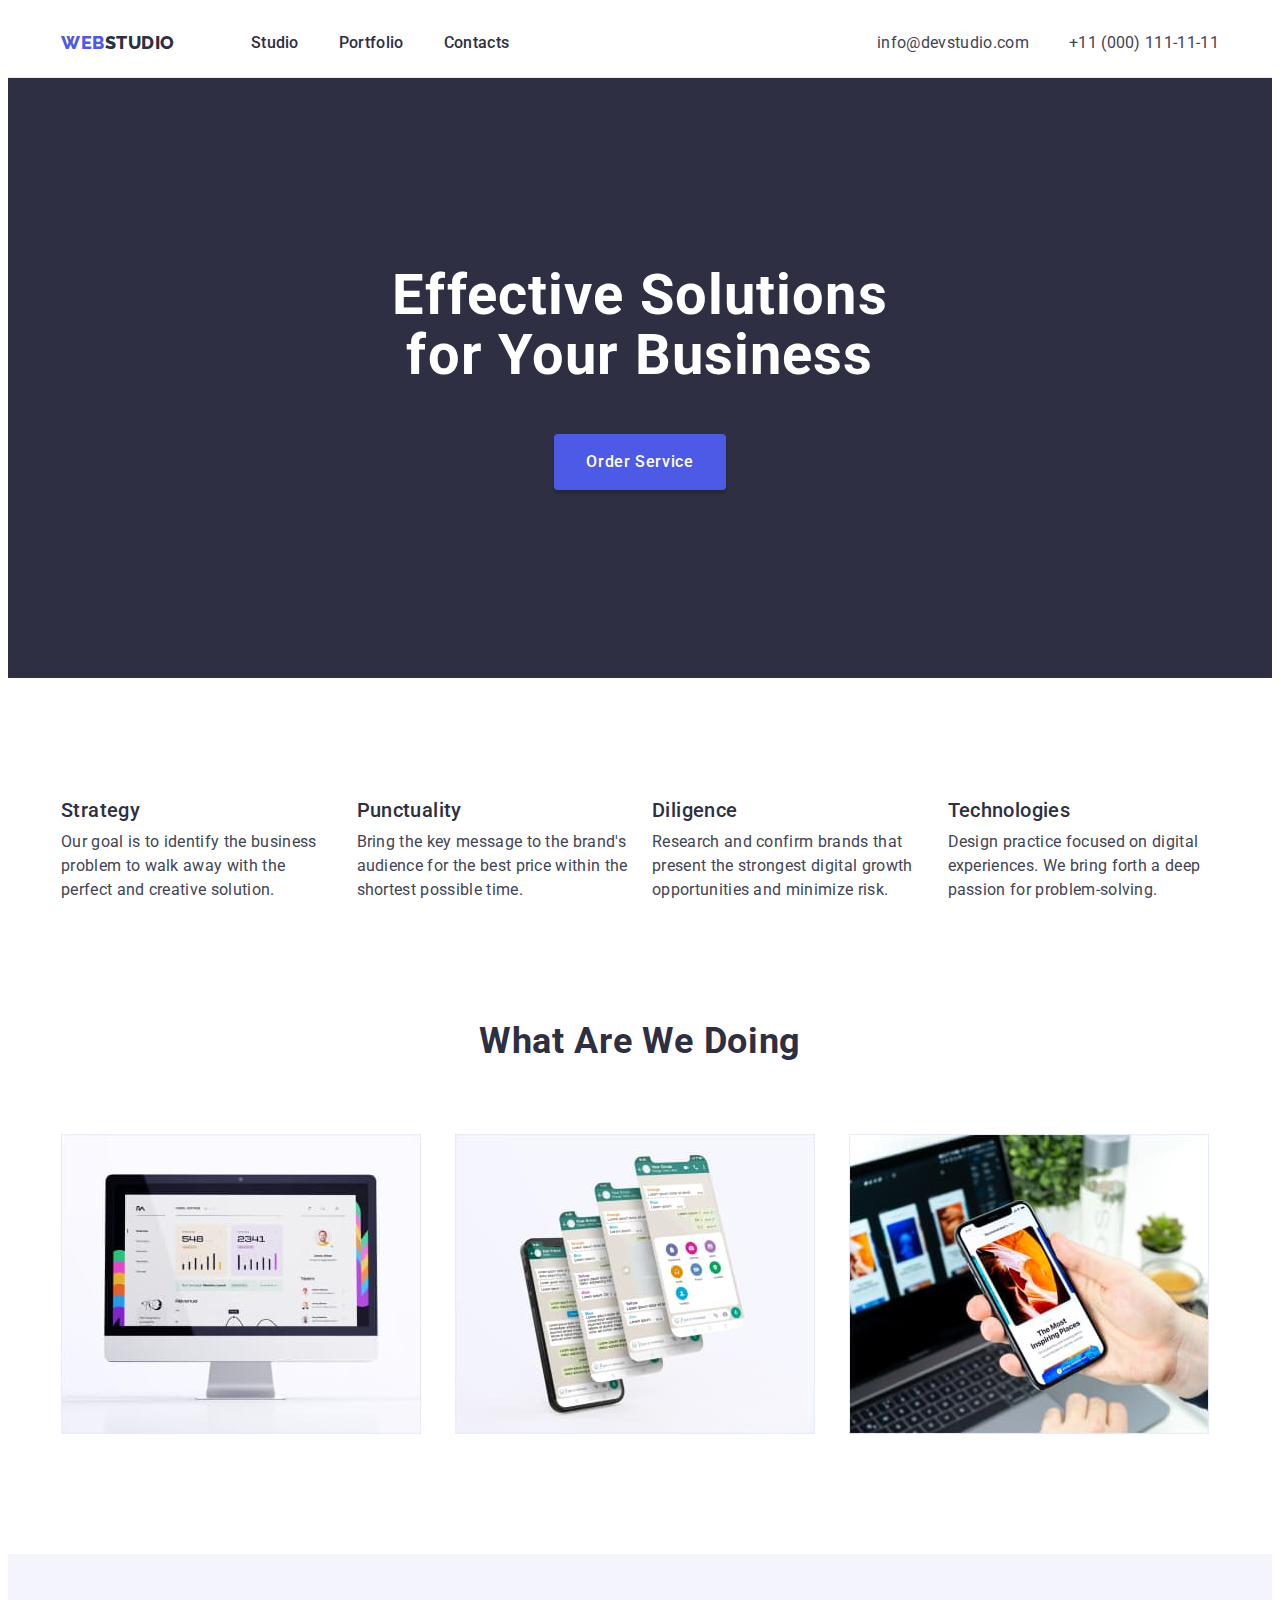
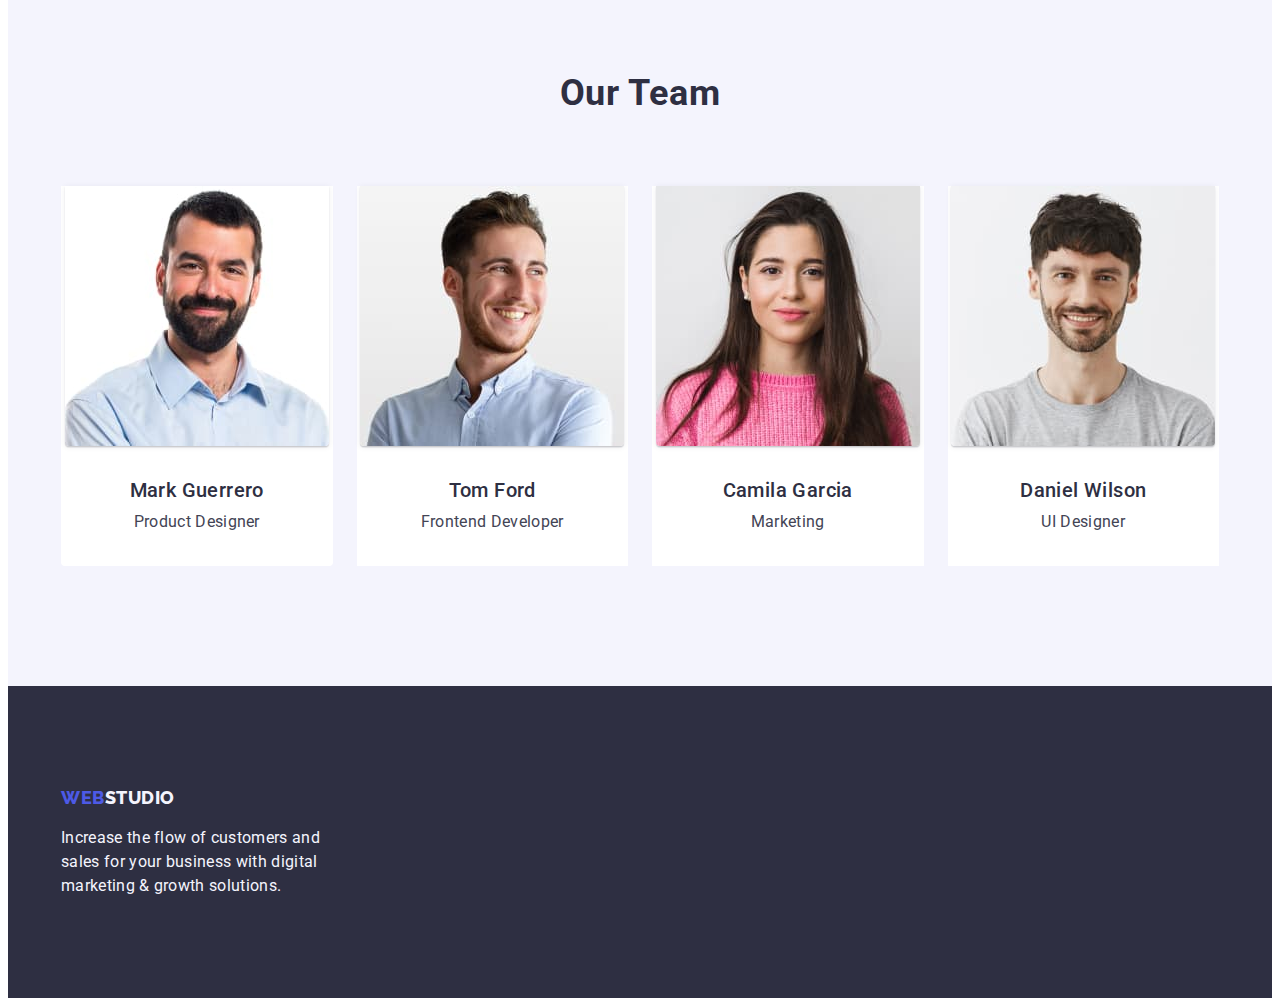
==== index.html @ e7293e07 "markup" ====
<!DOCTYPE html>
<html lang="en">
<head>
    <meta charset="utf-8">
    <title>WebStudio</title>
    <link rel="stylesheet" href="https://cdnjs.cloudflare.com/ajax/libs/modern-normalize/2.0.0/modern-normalize.min.css" integrity="sha512-4xo8blKMVCiXpTaLzQSLSw3KFOVPWhm/TRtuPVc4WG6kUgjH6J03IBuG7JZPkcWMxJ5huwaBpOpnwYElP/m6wg==" crossorigin="anonymous" referrerpolicy="no-referrer">
    <link rel="stylesheet" href="https://fonts.googleapis.com/css2?family=Roboto:wght@400;500;700;900&display=swap">
    <link rel="stylesheet" href="https://fonts.googleapis.com/css2?family=Raleway:wght@800&display=swap">
    <link rel="stylesheet" href="./css/styles.css">
</head>

        <body>
            <header class="header">
                <div class="container header-container">
                <nav class="header-navigation">
                    <a class="header-logo link" href="./index.html">Web<span class="header-logo-color link">Studio</span>  
                    </a>
        
                    <ul class="header-menu-list list">
                        <li class="header-menu-item"><a class="header-menu-link link" href="./index.html">Studio</a></li>
                        <li class="header-menu-item"><a class="header-menu-link link" href="./portfolio.html">Portfolio</a></li>
                        <li class="header-menu-item"><a class="header-menu-link link" href="">Contacts</a></li>
                    </ul>
                </nav>

    <address class="header-address-contact">
        <ul class="header-address-list list">
            <li class="header-address-item"><a class="header-address-link link" href="mailto:info@devstudio.com">info@devstudio.com</a></li>
            <li class="header-address-item"><a class="header-address-link link" href="tel:+110001111111">+11 (000) 111-11-11</a></li>
        </ul>
    </address>
    </div>
    </header>

        <main>
            <section class="hero">
                <div class="container">
                <h1 class="hero-title">Effective Solutions
                    for Your Business</h1>
                <button type="button" class="hero-btn">Order Service</button>
            </div>
            </section>

            <section class="advantages">
                <div class="container">
                <h2 class="visually-hidden">Advantages</h2>
                <ul class="advantages-list list">
                    <li class="advantages-item">
                        <h3 class="advantages-subtitle">Strategy</h3>
                        <p class="advantages-text">Our goal is to identify the business
                            problem to walk away with the perfect and creative solution. </p>
                    </li>
                    <li class="advantages-item">
                        <h3 class="advantages-subtitle">Punctuality</h3>
                        <p class="advantages-text">Bring the key message to the brand's audience for the best price within the shortest possible time.</p>
                    </li>
                    <li class="advantages-item">
                        <h3 class="advantages-subtitle">Diligence</h3>
                        <p class="advantages-text">Research and confirm brands that present the strongest digital growth opportunities and minimize risk.</p>
                    </li>
                    <li class="advantages-item">
                        <h3 class="advantages-subtitle">Technologies</h3>
                        <p class="advantages-text">Design practice focused on digital experiences. We bring forth a deep passion for problem-solving.</p>
                    </li>
                </ul>
            </div>
            </section>

            <section class="description">
                <div class="container">
                <h2 class="description-subtitle">What are we doing</h2>
                <ul class="description-list list">
                    <li class="description-item"><img class="description-img" src="./images/img-1-device.jpg" width="360" height="300" alt="picture-of-computer"></li>
                    <li class="description-item"><img class="description-img" src="./images/img-2-device.jpg" width="360" height="300"  alt="picture-of-screen-messenger"></li>
                    <li class="description-item"><img class="description-img" src="./images/img-3-device.jpg" width="360" height="300"  alt="picture-of-phone"></li>
                </ul>
            </div>
            </section>

            <section class="team">
                <div class="container">
                <h2 class="team-title">Our Team</h2>
                <ul class="team-list list">
                    <li class="team-item">
                        <img class="team-img" src="./images/img-team-1.jpg" width="264" height="260" alt="picture-of-Product-Designer">
                        <div class="team-worker">  
                        <h3 class="team-subtitle">Mark Guerrero</h3>
                            <p class="team-text">Product Designer</p>
                        </div> 
                    </li>
                    <li class="team-item">
                        <img class="team-img" src="./images/img-team-2.jpg" width="264" height="260" alt="picture-of-Frontend-Developer">
                        <div class="team-worker">     
                        <h3 class="team-subtitle">Tom Ford</h3>
                            <p class="team-text">Frontend Developer</p>
                            </div>
                    </li>
                    <li class="team-item">
                        <img class="team-img" src="./images/img-team-3.jpg" width="264" height="260" alt="picture-of-Marketing">
                        <div class="team-worker">    
                        <h3 class="team-subtitle">Camila Garcia</h3>
                            <p class="team-text">Marketing</p>
                        </div>
                    </li>
                    <li class="team-item">
                        <img class="team-img" src="./images/img-team-4.jpg" width="264" height="260" alt="picture-of-UI-Designer">
                        <div class="team-worker">     
                        <h3 class="team-subtitle">Daniel Wilson</h3>
                            <p class="team-text">UI Designer</p>
                        </div>
                    </li>
                </ul>
            </div>
            </section>
        </main>

    <footer class="footer-item">
        <div class="container">
            <a href="./index.html" class="logo-link link">Web<span class="footer-logo">Studio</span></a>
            <p class="footer-text">Increase the flow of customers and sales for your business with digital marketing & growth solutions.</p>
        </div>
    </footer>
</body>
</html>
---- css/styles.css ----
:root {
--main-cl: #2E2F42;
--slate-cl: #434455;
--iris-cl: #4D5AE5;
--ocean-cl: #404BBF;
--cloud-cl: #F4F4FD;
----cornflower: #E7E9FC;
--white-cl: #FFF;
}
/*reset start*/
body {
font-family: 'Roboto', sans-serif;
background-color: var(--white-cl);
color: var(--slate-cl);
}

.link {
text-decoration: none;
}

.list {
list-style-type: none;
}

p, h1,h2,h3,h4,h5,h6 {
margin-top: 0;
margin-bottom: 0;
}

ul, ol {
padding-left: 0;
margin-top: 0;
margin-bottom: 0;
}
/*reset end*/

.visually-hidden {
position: absolute;
width: 1px;
height: 1px;
margin: -1px;
border: 0;
padding: 0;

white-space: nowrap;
clip-path: inset(100%);
clip: rect(0 0 0 0);
overflow: hidden;
}

.container {
width: 100%;
max-width: 1158px;
padding-left: 15px;
padding-right: 15px;
margin: 0 auto;
}

/*!-----------------------HEADER-----------------------*/

.header {
border-bottom: 1px solid #e7e9fc
}

.header-container {
display: flex;
align-items: center;
}

.header-logo {
font-family: Raleway, sans-serif;
color: var(--iris-cl);
font-size: 18px;
font-weight: 800;
line-height: 1.16;
letter-spacing: 0.03em;
text-transform: uppercase;
line-height: 1.17;
padding: 24px 0;
margin-right: 76px;
}

.header-logo-link {
padding-top: 24px;
padding-bottom: 24px;
}

.header-logo-color {
color: var(--main-cl);
}

.header-navigation {
display: flex;
align-items: center;
}

.header-menu-list {
display: flex;
gap: 40px;
}

.head-menu-item {
border-bottom: 1px solid #e7e9fc;
}

.header-menu-link {
font-size: 16px;
font-weight: 500;
line-height: 1.50;
letter-spacing: 0.02em;
color: var(--main-cl);
padding: 24px 0;
}

.header-menu-link:hover, .header-menu-link:focus {
color: var(--ocean-cl);
}

.header-address-contact {
margin-left: auto;
}

.header-address-list {
display: flex;
gap: 40px;
}


.header-address-contact {
font-style: normal;
}

.header-address-link {
font-size: 16px;
line-height: 1.50;
letter-spacing: 0.02em;
color: var(--slate-cl);
padding: 24px 0;
}

.header-address-link:hover, .header-address-link:focus {
color: var(--ocean-cl);
}

/**-----------------------HERO-----------------------*/

.hero {
background-color: var(--main-cl);
padding-top: 188px;
padding-bottom: 188px;
margin: 0 auto;
}

.hero-title {
font-size: 56px;
line-height: 1.07;
letter-spacing: 0.02em;
text-align: center;
color: var(--white-cl);
max-width: 496px;
padding-left: auto;
padding-right: auto;
margin-right: auto;
margin-left: auto;
margin-bottom: 48px;
height: 120px;
}

.hero-btn {
font-family: Roboto, sans-serif;
font-size: 16px;
font-weight: 500;
line-height: 1.50;
letter-spacing: 0.04em;
color: var(--white-cl);
cursor: pointer;
background: var(--iris);
background-color: var(--iris-cl);
display: block;
padding: 16px 32px;
align-items: flex-start;
gap: 10px;
border-radius: 4px;
box-shadow: 0px 4px 4px 0px rgba(0, 0, 0, 0.15);
border: none;
margin: 0 auto;
min-width: 169px;
}

.hero-btn:hover, .hero-btn:focus {
background-color: var(--ocean-cl);
}

/*?-----------------------ADVANTAGES-----------------------*/

.advantages {
padding-top: 120px;
padding-bottom: 120px;
}


.advantages-list {
display: flex;
gap: 24px;
margin: 0;
}

.advantages-item {
width: calc((100% - 2 * 24px) /4);
}

.advantages-subtitle {
font-size: 20px;
font-weight: 500;
line-height: 1.20;
letter-spacing: 0.02em;
color: var(--main-cl);
margin-bottom: 8px;
}

.advantages-text {
font-size: 16px;
line-height: 1.50;
letter-spacing: 0.02em;
color: var(--slate-cl);
}

/**-----------------------DESCRIPTION-----------------------*/

.description{
padding-bottom: 120px;
}

.description-subtitle {
font-size: 36px;
line-height: 1.11;
letter-spacing: 0.02em;
text-transform: capitalize;
text-align: center;
color: var(--main-cl);
margin-bottom: 72px;
}

.description-list {
display: flex;
gap: 24px;
}

.description-item {
width: calc((100% - 48px) /3);
}

.description-img{
display: block;
}


/*!-----------------------TEAM-----------------------*/

.team {
background-color: var(--cloud-cl);
padding-top: 120px;
padding-bottom: 120px;
}


.team-list {
display: flex;
gap: 24px;
}

.team-list .team-item:first-child {
border-radius: 0px 0px 4px 4px;
}

.team-img {
display: block;
padding-bottom: 0px;
flex-direction: column;
justify-content: center;
align-items: center;
gap: 32px;
border-radius: 0px 0px 4px 4px;
background: var(--white, #FFF);
box-shadow: 0px 2px 1px 0px rgba(46, 47, 66, 0.08), 0px 1px 1px 0px rgba(46, 47, 66, 0.16), 0px 1px 6px 0px rgba(46, 47, 66, 0.08);
}

.team-item {
width: calc((100% - 72px) /4);
background-color: var(--white-cl);
display: inline-flex;
padding-bottom: 0px;
flex-direction: column;
justify-content: center;
align-items: center;
}


.team-title {
font-size: 36px;
line-height: 1.11;
letter-spacing: 0.02em;
text-transform: capitalize;
text-align: center;
color: var(--main-cl);
margin-bottom: 72px;
}

.team-subtitle {
font-size: 20px;
font-weight: 500;
line-height: 1.20;
letter-spacing: 0.02em;
text-align: center;
color: var(--main-cl);
margin-bottom: 8px;
}

.team-text {
font-size: 16px;
line-height: 1.50;
letter-spacing: 0.02em;
text-align: center;
color: var(--slate-cl);
margin-top: 8px;
}

.team-worker {
padding-top: 32px;
padding-bottom: 32px;
}

/*?-----------------------FOOTER-----------------------*/

.footer-item {
background-color: var(--main-cl);
padding-top: 100px;
padding-bottom: 100px;
}

.logo-link {
font-family: Raleway, sans-serif;
color: var(--iris-cl);
font-size: 18px;
font-weight: 800;
line-height: 1.17;
letter-spacing: 0.03em;
text-transform: uppercase;
text-decoration: none;
display: inline-block;
height: 24px;
align-items: center;
flex-shrink: 0;
margin-bottom: 16px;
}

.footer-logo {
font-family: Raleway, sans-serif;
color: var(--cloud-cl);
font-size: 18px;
font-weight: 800;
line-height: 1.17;
letter-spacing: 0.03em;
text-transform: uppercase;
text-decoration: none;
display: inline-flex;
height: 24px;
align-items: center;
flex-shrink: 0;
}

.footer-text {
font-family: Roboto;
font-size: 16px;
line-height: 1.50;
letter-spacing: 0.02em;
color: var(--cloud-cl);
width: 264px;
}

/**-----------------------PORTFOLIO-CATEGORY-----------------------*/

.portfolio-bg {
color: var(--slate-cl);
}

.portfolio-category {
padding-top: 96px;
padding-bottom: 120px;
}

.portfolio-category-list {
list-style: none;
display: flex;
gap: 24px;
align-items: flex-start;
justify-content: center;
margin-bottom: 72px;
}

.portfolio-category-btn {
font-family: Roboto, sans-serif;
font-size: 16px;
font-weight: 500;
line-height: 1.50;
letter-spacing: 0.04em;
color: var(--iris-cl);
cursor: pointer;
background-color: var(--cloud-cl);
padding: 12px 24px 12px 24px;
border: none;
border: 1px solid #e7e9fc;
border-radius: 4px;
}

.portfolio-category-btn:hover, .portfolio-category-btn:focus {
color: var(--white-cl);
background-color: var(--ocean-cl);
border: 1px solid transparent;
}

/*?-----------------------TABS-----------------------*/

.tabs-list {
list-style: none;
display: flex;
flex-wrap: wrap;
gap: 48px 24px;
column-gap: 24px;
row-gap: 48px;
}

.tabs-item {
width: calc((100% - 48px) / 3);
background-color: var(--white, #FFF);
border: 1px solid var(--cornflower, #E7E9FC);
display: flex; 
flex-direction: column; 
}

.tabs-img{
display: block;
max-width: 100%;
height: auto;
}

.tabs-link {
text-decoration: none;
}

.tabs-content {
padding: 32px 16px;
border: 1px solid #e7e9fc; 
border-top: none;
}


.tabs-title {
font-size: 20px;
font-weight: 500;
line-height: 1.2;
letter-spacing: 0.02em;
color: var(--main-cl);
margin-bottom: 8px;
}

.tabs-text {
font-size: 16px;
line-height: 24px;
letter-spacing: 0.32px;
color: var(--slate-cl);
}
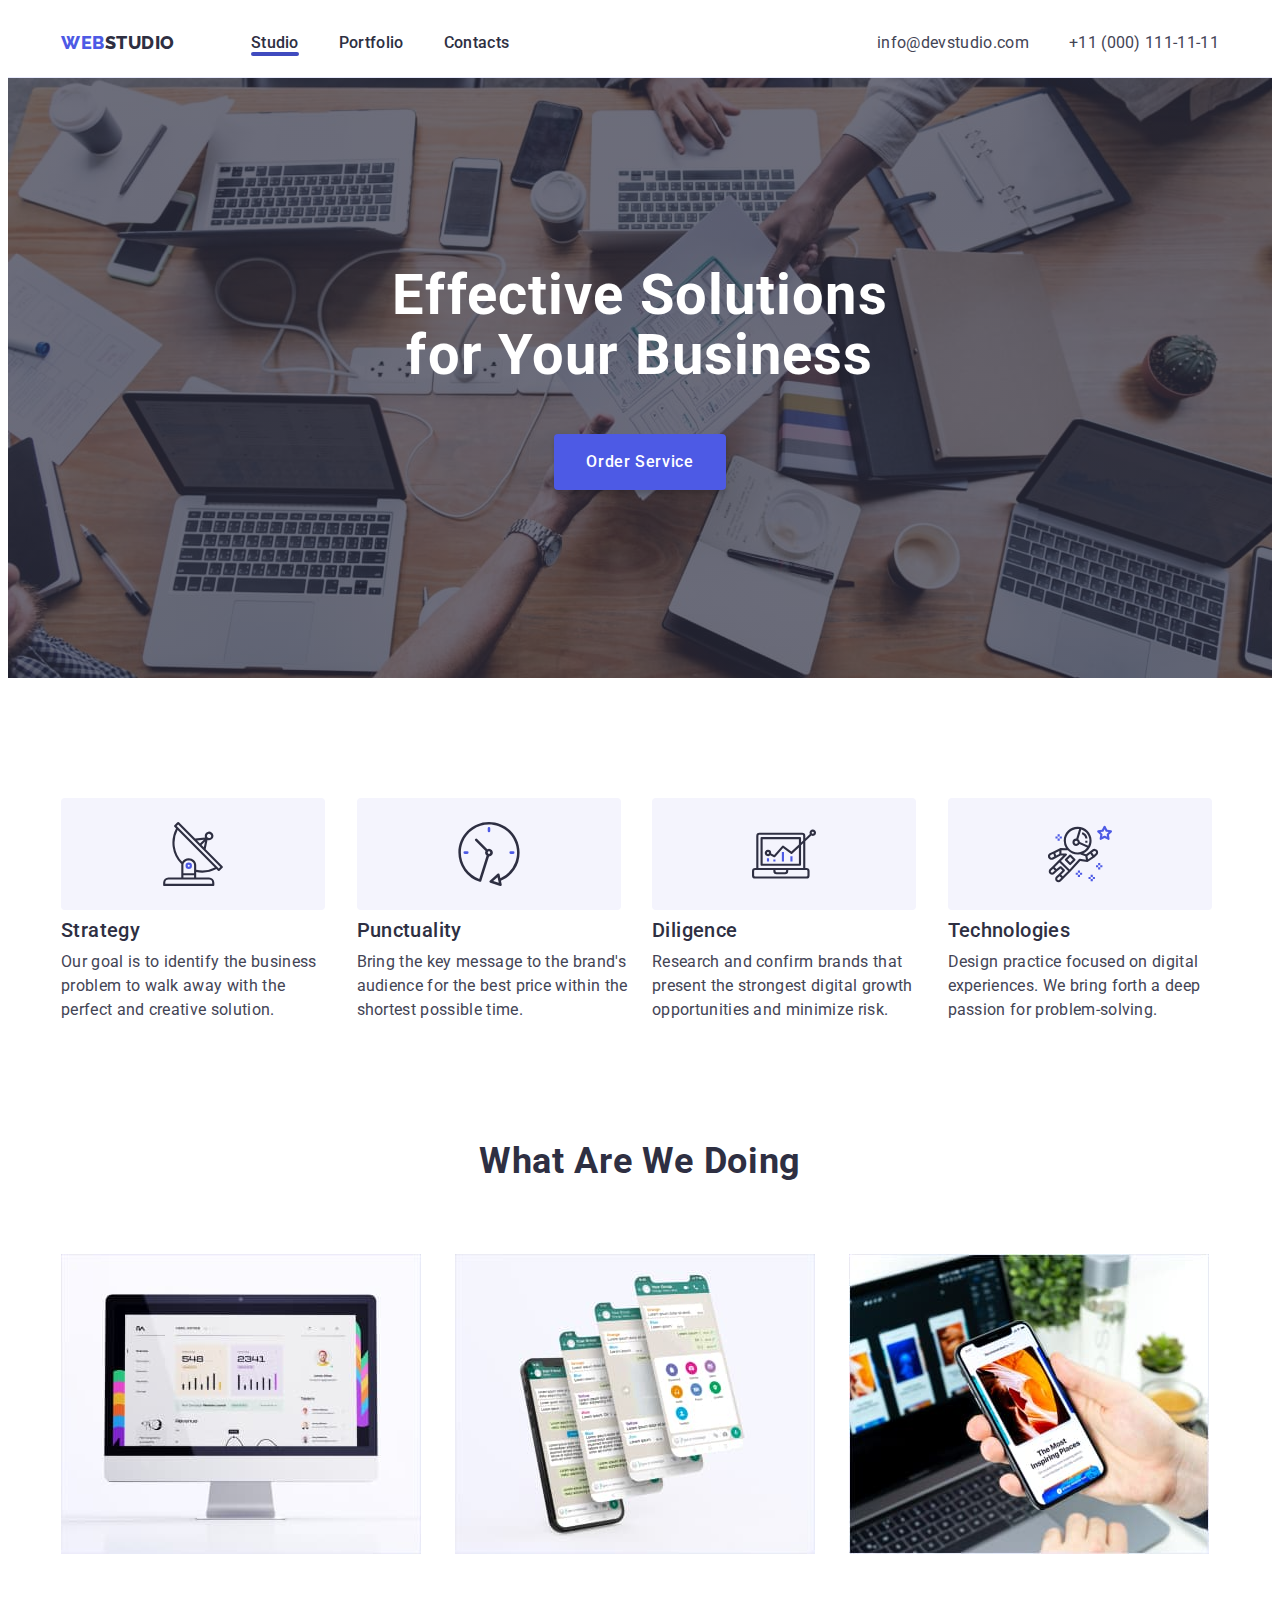
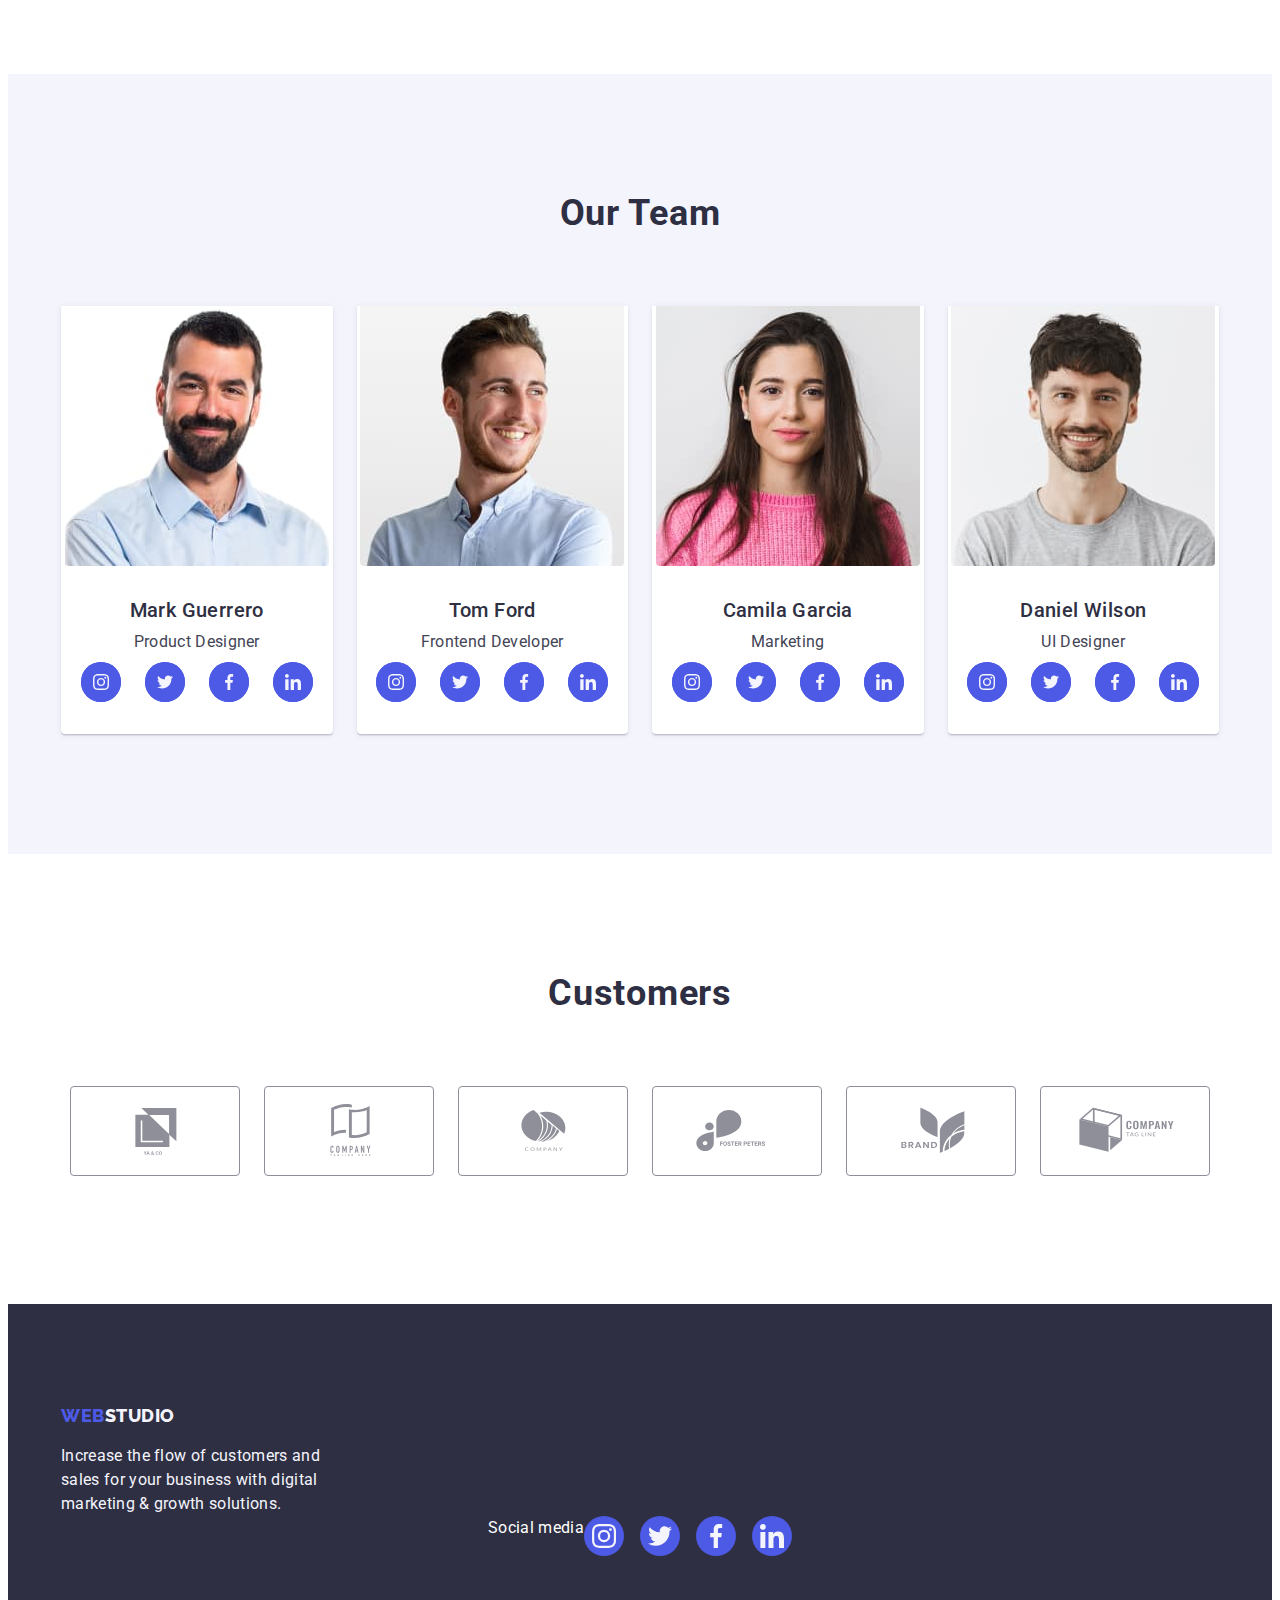
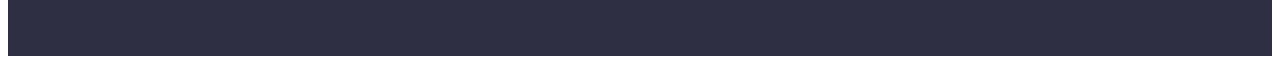
==== commit 398bac79: "markup1" ====
--- a/index.html
+++ b/index.html
@@ -17,9 +17,12 @@
                     </a>
         
                     <ul class="header-menu-list list">
-                        <li class="header-menu-item"><a class="header-menu-link link" href="./index.html">Studio</a></li>
-                        <li class="header-menu-item"><a class="header-menu-link link" href="./portfolio.html">Portfolio</a></li>
-                        <li class="header-menu-item"><a class="header-menu-link link" href="">Contacts</a></li>
+                        <li class="header-menu-item current">
+                            <a class="header-menu-link link" href="./index.html">Studio</a></li>
+                        <li class="header-menu-item">
+                            <a class="header-menu-link link" href="./portfolio.html">Portfolio</a></li>
+                        <li class="header-menu-item">
+                            <a class="header-menu-link link" href="">Contacts</a></li>
                     </ul>
                 </nav>
 
@@ -37,7 +40,7 @@
                 <div class="container">
                 <h1 class="hero-title">Effective Solutions
                     for Your Business</h1>
-                <button type="button" class="hero-btn">Order Service</button>
+                <button class="hero-btn" data-modal-open type="button" >Order Service</button>
             </div>
             </section>
 
@@ -46,19 +49,39 @@
                 <h2 class="visually-hidden">Advantages</h2>
                 <ul class="advantages-list list">
                     <li class="advantages-item">
+                        <div class="advantages-item-top">
+                            <svg class="advantages-item-icon" width="64px" height="64px">
+                                <use href="./images/icons.svg.svg#icon-antenna"></use>
+                            </svg>
+                        </div>
                         <h3 class="advantages-subtitle">Strategy</h3>
                         <p class="advantages-text">Our goal is to identify the business
-                            problem to walk away with the perfect and creative solution. </p>
+                        problem to walk away with the perfect and creative solution.</p>
                     </li>
                     <li class="advantages-item">
+                        <div class="advantages-item-top">
+                            <svg class="advantages-item-icon" width="64px" height="64px">
+                                <use href="./images/icons.svg.svg#icon-clock"></use>
+                            </svg>
+                        </div>
                         <h3 class="advantages-subtitle">Punctuality</h3>
                         <p class="advantages-text">Bring the key message to the brand's audience for the best price within the shortest possible time.</p>
                     </li>
                     <li class="advantages-item">
+                        <div class="advantages-item-top">
+                            <svg class="advantages-item-icon" width="64px" height="64px">
+                                <use href="./images/icons.svg.svg#icon-diagram"></use>
+                            </svg>
+                        </div>
                         <h3 class="advantages-subtitle">Diligence</h3>
                         <p class="advantages-text">Research and confirm brands that present the strongest digital growth opportunities and minimize risk.</p>
                     </li>
                     <li class="advantages-item">
+                        <div class="advantages-item-top">
+                            <svg class="advantages-item-icon" width="64px" height="64px">
+                                <use href="./images/icons.svg.svg#icon-astronaut"></use>
+                            </svg>
+                        </div>
                         <h3 class="advantages-subtitle">Technologies</h3>
                         <p class="advantages-text">Design practice focused on digital experiences. We bring forth a deep passion for problem-solving.</p>
                     </li>
@@ -87,6 +110,58 @@
                         <h3 class="team-subtitle">Mark Guerrero</h3>
                             <p class="team-text">Product Designer</p>
                         </div> 
+                        <div class="team-socials">
+                            <ul class="team-socials-list list">
+                                <li class="team-socials-item">
+                                    <a
+                                    class="team-socials-link link"
+                                    href=""
+                                    target="_blank"
+                                    rel="noopener noreferrer"
+                                    >
+                                    <svg class="team-socials-icon" width="16px" height="16px">
+                                        <use href="./images/icons.svg.svg#icon-instagram"></use>
+                                    </svg>
+                                </a>  
+                                </li>
+                                <li class="team-socials-item">
+                                    <a
+                                    class="team-socials-link link"
+                                    href=""
+                                    target="_blank"
+                                    rel="noopener noreferrer"
+                                    >
+                                    <svg class="team-socials-icon" width="16px" height="16px">
+                                        <use href="./images/icons.svg.svg#icon-twitter"></use>
+                                    </svg>
+                                </a>  
+                                </li>
+                                <li class="team-socials-item">
+                                    <a
+                                    class="team-socials-link link"
+                                    href=""
+                                    target="_blank"
+                                    rel="noopener noreferrer"
+                                    >
+                                    <svg class="team-socials-icon" width="16px" height="16px">
+                                        <use href="./images/icons.svg.svg#icon-facebook"></use>
+                                    </svg>
+                                </a>  
+                                </li>
+                                <li class="team-socials-item">
+                                    <a
+                                    class="team-socials-link link"
+                                    href=""
+                                    target="_blank"
+                                    rel="noopener noreferrer"
+                                    >
+                                    <svg class="team-socials-icon" width="16px" height="16px">
+                                        <use href="./images/icons.svg.svg#icon-linkedin"></use>
+                                    </svg>
+                                </a>  
+                                </li>
+                            </ul>
+                        </div>
                     </li>
                     <li class="team-item">
                         <img class="team-img" src="./images/img-team-2.jpg" width="264" height="260" alt="picture-of-Frontend-Developer">
@@ -94,6 +169,58 @@
                         <h3 class="team-subtitle">Tom Ford</h3>
                             <p class="team-text">Frontend Developer</p>
                             </div>
+                            <div class="team-socials">
+                                <ul class="team-socials-list list">
+                                    <li class="team-socials-item">
+                                        <a
+                                        class="team-socials-link link"
+                                        href=""
+                                        target="_blank"
+                                        rel="noopener noreferrer"
+                                        >
+                                        <svg class="team-socials-icon" width="16px" height="16px">
+                                            <use href="./images/icons.svg.svg#icon-instagram"></use>
+                                        </svg>
+                                    </a>  
+                                    </li>
+                                    <li class="team-socials-item">
+                                        <a
+                                        class="team-socials-link link"
+                                        href=""
+                                        target="_blank"
+                                        rel="noopener noreferrer"
+                                        >
+                                        <svg class="team-socials-icon" width="16px" height="16px">
+                                            <use href="./images/icons.svg.svg#icon-twitter"></use>
+                                        </svg>
+                                    </a>  
+                                    </li>
+                                    <li class="team-socials-item">
+                                        <a
+                                        class="team-socials-link link"
+                                        href=""
+                                        target="_blank"
+                                        rel="noopener noreferrer"
+                                        >
+                                        <svg class="team-socials-icon" width="16px" height="16px">
+                                            <use href="./images/icons.svg.svg#icon-facebook"></use>
+                                        </svg>
+                                    </a>  
+                                    </li>
+                                    <li class="team-socials-item">
+                                        <a
+                                        class="team-socials-link link"
+                                        href=""
+                                        target="_blank"
+                                        rel="noopener noreferrer"
+                                        >
+                                        <svg class="team-socials-icon" width="16px" height="16px">
+                                            <use href="./images/icons.svg.svg#icon-linkedin"></use>
+                                        </svg>
+                                    </a>  
+                                    </li>
+                                </ul>
+                            </div>
                     </li>
                     <li class="team-item">
                         <img class="team-img" src="./images/img-team-3.jpg" width="264" height="260" alt="picture-of-Marketing">
@@ -101,6 +228,58 @@
                         <h3 class="team-subtitle">Camila Garcia</h3>
                             <p class="team-text">Marketing</p>
                         </div>
+                        <div class="team-socials">
+                            <ul class="team-socials-list list">
+                                <li class="team-socials-item">
+                                    <a
+                                    class="team-socials-link link"
+                                    href=""
+                                    target="_blank"
+                                    rel="noopener noreferrer"
+                                    >
+                                    <svg class="team-socials-icon" width="16px" height="16px">
+                                        <use href="./images/icons.svg.svg#icon-instagram"></use>
+                                    </svg>
+                                </a>  
+                                </li>
+                                <li class="team-socials-item">
+                                    <a
+                                    class="team-socials-link link"
+                                    href=""
+                                    target="_blank"
+                                    rel="noopener noreferrer"
+                                    >
+                                    <svg class="team-socials-icon" width="16px" height="16px">
+                                        <use href="./images/icons.svg.svg#icon-twitter"></use>
+                                    </svg>
+                                </a>  
+                                </li>
+                                <li class="team-socials-item">
+                                    <a
+                                    class="team-socials-link link"
+                                    href=""
+                                    target="_blank"
+                                    rel="noopener noreferrer"
+                                    >
+                                    <svg class="team-socials-icon" width="16px" height="16px">
+                                        <use href="./images/icons.svg.svg#icon-facebook"></use>
+                                    </svg>
+                                </a>  
+                                </li>
+                                <li class="team-socials-item">
+                                    <a
+                                    class="team-socials-link link"
+                                    href=""
+                                    target="_blank"
+                                    rel="noopener noreferrer"
+                                    >
+                                    <svg class="team-socials-icon" width="16px" height="16px">
+                                        <use href="./images/icons.svg.svg#icon-linkedin"></use>
+                                    </svg>
+                                </a>  
+                                </li>
+                            </ul>
+                        </div>
                     </li>
                     <li class="team-item">
                         <img class="team-img" src="./images/img-team-4.jpg" width="264" height="260" alt="picture-of-UI-Designer">
@@ -108,17 +287,181 @@
                         <h3 class="team-subtitle">Daniel Wilson</h3>
                             <p class="team-text">UI Designer</p>
                         </div>
+                        <div class="team-socials">
+                            <ul class="team-socials-list list">
+                                <li class="team-socials-item">
+                                    <a
+                                    class="team-socials-link link"
+                                    href=""
+                                    target="_blank"
+                                    rel="noopener noreferrer"
+                                    >
+                                    <svg class="team-socials-icon" width="16px" height="16px">
+                                        <use href="./images/icons.svg.svg#icon-instagram"></use>
+                                    </svg>
+                                </a>  
+                                </li>
+                                <li class="team-socials-item">
+                                    <a
+                                    class="team-socials-link link"
+                                    href=""
+                                    target="_blank"
+                                    rel="noopener noreferrer"
+                                    >
+                                    <svg class="team-socials-icon" width="16px" height="16px">
+                                        <use href="./images/icons.svg.svg#icon-twitter"></use>
+                                    </svg>
+                                </a>  
+                                </li>
+                                <li class="team-socials-item">
+                                    <a
+                                    class="team-socials-link link"
+                                    href=""
+                                    target="_blank"
+                                    rel="noopener noreferrer"
+                                    >
+                                    <svg class="team-socials-icon" width="16px" height="16px">
+                                        <use href="./images/icons.svg.svg#icon-facebook"></use>
+                                    </svg>
+                                </a>  
+                                </li>
+                                <li class="team-socials-item">
+                                    <a
+                                    class="team-socials-link link"
+                                    href=""
+                                    target="_blank"
+                                    rel="noopener noreferrer"
+                                    >
+                                    <svg class="team-socials-icon" width="16px" height="16px">
+                                        <use href="./images/icons.svg.svg#icon-linkedin"></use>
+                                    </svg>
+                                </a>  
+                                </li>
+                            </ul>
+                        </div>
                     </li>
                 </ul>
             </div>
             </section>
+
+            <section class="customers">
+                <div class="customers-container">
+                    <h2 class="customers-title">Customers</h2>
+                    <ul class="customers-list list">
+                        <li class="customers-item">
+                            <div class="customers-item-top">
+                                <svg class="customers-item-icon" width="104px" height="56px">
+                                    <use href="./images/icons.svg.svg#icon-logo-1"></use>
+                                </svg>
+                            </div>  
+                        </li>
+                        <li class="customers-item">
+                            <div class="customers-item-top">
+                                <svg class="customers-item-icon" width="104px" height="56px">
+                                    <use href="./images/icons.svg.svg#icon-logo-2"></use>
+                                </svg>
+                            </div>  
+                        </li>
+                        <li class="customers-item">
+                            <div class="customers-item-top">
+                                <svg class="customers-item-icon" width="104px" height="56px">
+                                    <use href="./images/icons.svg.svg#icon-logo-3"></use>
+                                </svg>
+                            </div>  
+                        </li>
+                        <li class="customers-item">
+                            <div class="customers-item-top">
+                                <svg class="customers-item-icon" width="104px" height="56px">
+                                    <use href="./images/icons.svg.svg#icon-logo-4"></use>
+                                </svg>
+                            </div>  
+                        </li>
+                        <li class="customers-item">
+                            <div class="customers-item-top">
+                                <svg class="customers-item-icon" width="104px" height="56px">
+                                    <use href="./images/icons.svg.svg#icon-logo-5"></use>
+                                </svg>
+                            </div>  
+                        </li>
+                        <li class="customers-item">
+                            <div class="customers-item-top">
+                                <svg class="customers-item-icon" width="104px" height="56px">
+                                    <use href="./images/icons.svg.svg#icon-logo-6"></use>
+                                </svg>
+                            </div>  
+                        </li>
+                        </ul>
+                </div>
+            </section>
         </main>
 
     <footer class="footer-item">
-        <div class="container">
+        <div class="footer-container container">
+            <div class="container-footer-logo">
             <a href="./index.html" class="logo-link link">Web<span class="footer-logo">Studio</span></a>
             <p class="footer-text">Increase the flow of customers and sales for your business with digital marketing & growth solutions.</p>
         </div>
+
+            <div class="footer-socials">
+            <p class="footer-socials-title">Social media</p>
+            <ul class="footer-socials-list list">
+                <li class="footer-socials-item">
+                    <a
+                    class="footer-socials-link link"
+                    href=""
+                    target="_blank"
+                    rel="noopener noreferrer"
+                    >
+                    <svg class="footer-socials-icon" width="24px" height="24px">
+                        <use href="./images/icons.svg.svg#icon-instagram"></use>
+                    </svg>
+                </a>
+                </li>
+                <li class="footer-socials-item">
+                    <a
+                    class="footer-socials-link link"
+                    href=""
+                    target="_blank"
+                    rel="noopener noreferrer"
+                    >
+                    <svg class="footer-socials-icon" width="24px" height="24px">
+                        <use href="./images/icons.svg.svg#icon-twitter"></use>
+                    </svg>
+                </a>
+                </li>
+                <li class="footer-socials-item">
+                    <a
+                    class="footer-socials-link link"
+                    href=""
+                    target="_blank"
+                    rel="noopener noreferrer"
+                    >
+                    <svg class="footer-socials-icon" width="24px" height="24px">
+                        <use href="./images/icons.svg.svg#icon-facebook"></use>
+                    </svg>
+                </a>
+                </li>
+                <li class="footer-socials-item">
+                    <a
+                    class="footer-socials-link link"
+                    href=""
+                    target="_blank"
+                    rel="noopener noreferrer"
+                    >
+                    <svg class="footer-socials-icon" width="24px" height="24px">
+                        <use href="./images/icons.svg.svg#icon-linkedin"></use>
+                    </svg>
+                </a>
+                </li>
+            </ul>
+            </div>
+        </div>
     </footer>
+    <div class="backdrop is-hidden" data-modal>
+        <div class="modal">
+            <button type="button" class="modal-close-btn" data-modal-close>X</button>
+        </div>
+    </div>
+    <script src="./js/modal.js"></script>
 </body>
 </html>
--- a/css/styles.css
+++ b/css/styles.css
@@ -6,6 +6,8 @@
 --cloud-cl: #F4F4FD;
 ----cornflower: #E7E9FC;
 --white-cl: #FFF;
+--green-cl: #31D0AA;
+--lightslate-cl: #8E8F99;
 }
 /*reset start*/
 body {
@@ -101,6 +103,41 @@
 
 .head-menu-item {
 border-bottom: 1px solid #e7e9fc;
+position: relative;
+}
+
+.current {
+color: var(--ocean-cl);
+position: relative;
+}
+
+.current::after {
+content: "";
+position: absolute;
+width: 48px;
+height: 4px;
+right: 0;
+border-radius: 2px;
+background: var(--ocean, #404BBF);
+left: 0;
+bottom: -1px;
+}
+
+.current-2 {
+color: var(--ocean-cl);
+position: relative;
+}
+
+.current-2::after {
+content: "";
+position: absolute;
+width: 66px;
+height: 4px;
+right: 0;
+border-radius: 2px;
+background: var(--ocean, #404BBF);
+left: 0;
+bottom: -1px;
 }
 
 .header-menu-link {
@@ -112,8 +149,11 @@
 padding: 24px 0;
 }
 
-.header-menu-link:hover, .header-menu-link:focus {
+
+.header-menu-link:hover,
+.header-menu-link:focus {
 color: var(--ocean-cl);
+transition: background-color 250ms cubic-bezier(0.4, 0, 0.2, 1);
 }
 
 .header-address-contact {
@@ -138,8 +178,10 @@
 padding: 24px 0;
 }
 
-.header-address-link:hover, .header-address-link:focus {
+.header-address-link:hover,
+.header-address-link:focus {
 color: var(--ocean-cl);
+transition: background-color 250ms cubic-bezier(0.4, 0, 0.2, 1);
 }
 
 /**-----------------------HERO-----------------------*/
@@ -149,6 +191,10 @@
 padding-top: 188px;
 padding-bottom: 188px;
 margin: 0 auto;
+background-image: linear-gradient(rgba(46, 47, 66, 0.70), rgba(46, 47, 66, 0.70)), url(../images/hero-bg.jpg);
+background-repeat: no-repeat;
+background-position: center;
+background-size: cover;
 }
 
 .hero-title {
@@ -187,8 +233,10 @@
 min-width: 169px;
 }
 
-.hero-btn:hover, .hero-btn:focus {
+.hero-btn:hover,
+.hero-btn:focus {
 background-color: var(--ocean-cl);
+transition: background-color 250ms cubic-bezier(0.4, 0, 0.2, 1);
 }
 
 /*?-----------------------ADVANTAGES-----------------------*/
@@ -198,6 +246,16 @@
 padding-bottom: 120px;
 }
 
+.advantages-item-top {
+width: 264px;
+height: 112px;
+display: flex;
+align-items: center;
+justify-content: center;
+border-radius: 4px;
+background: var(--cloud, #F4F4FD);
+margin-bottom: 8px;
+}
 
 .advantages-list {
 display: flex;
@@ -269,10 +327,6 @@
 gap: 24px;
 }
 
-.team-list .team-item:first-child {
-border-radius: 0px 0px 4px 4px;
-}
-
 .team-img {
 display: block;
 padding-bottom: 0px;
@@ -282,7 +336,6 @@
 gap: 32px;
 border-radius: 0px 0px 4px 4px;
 background: var(--white, #FFF);
-box-shadow: 0px 2px 1px 0px rgba(46, 47, 66, 0.08), 0px 1px 1px 0px rgba(46, 47, 66, 0.16), 0px 1px 6px 0px rgba(46, 47, 66, 0.08);
 }
 
 .team-item {
@@ -293,6 +346,8 @@
 flex-direction: column;
 justify-content: center;
 align-items: center;
+border-radius: 0px 0px 4px 4px;
+box-shadow: 0px 2px 1px 0px rgba(46, 47, 66, 0.08), 0px 1px 1px 0px rgba(46, 47, 66, 0.16), 0px 1px 6px 0px rgba(46, 47, 66, 0.08);
 }
 
 
@@ -327,12 +382,104 @@
 
 .team-worker {
 padding-top: 32px;
+}
+
+.team-socials{
 padding-bottom: 32px;
 }
 
+.team-socials-list {
+display: flex;
+align-items: center;
+gap: 24px;
+padding-top: 8px;
+}
+
+.team-socials-item {
+display: flex;
+justify-content: center;
+width: 40px;
+height: 40px;
+fill: var(--white-cl);
+border-radius: 50%;
+background-color: var(--iris-cl);
+}
+
+.team-socials-link {
+width: 100%;
+height: 100%;
+display: flex;
+align-items: center;
+justify-content: center;
+background-color: var(--iris-cl);
+border-radius: 50%;
+fill: var(--white-cl);
+transition: background-color 250ms cubic-bezier(0.4, 0, 0.2, 1);
+}
+
+.team-socials-link:hover, .team-socials-link:focus {
+background-color: var(--ocean, #404BBF);
+}
+
+/*!-----------------------CUSTOMERS--------------------*/
+
+.customers {
+background-color: var(--white-cl);
+padding-top: 120px;
+}
+
+.customers-title {
+font-family: Roboto;
+font-size: 36px;
+font-weight: 700;
+line-height: 1.11;
+letter-spacing: 0.02em;
+text-transform: capitalize;
+color: var(--main-cl);
+text-align: center;
+margin-bottom: 72px;
+}
+
+.customers-list {
+display: flex;
+gap: 24px;
+align-items: center;
+justify-content: center;
+padding-bottom: 120px;
+}
+
+.customers-item {
+width: 168px;
+height: 88px;
+display: flex;
+align-items: center;
+justify-content: center;
+border-radius: 4px;
+border: 1px solid var(--lightslate, #8E8F99);
+margin-bottom: 8px;
+}
+
+.customers-item:hover,
+.customers-item:focus {
+border: 1px solid var(--ocean-cl);
+transition: background-color 250ms cubic-bezier(0.4, 0, 0.2, 1);
+}
+
+.customers-item {
+fill: var(--lightslate-cl);
+}
+
+.customers-item:hover,
+.customers-item:focus {
+fill: var(--ocean-cl);
+transition: background-color 250ms cubic-bezier(0.4, 0, 0.2, 1);
+}
+
+
 /*?-----------------------FOOTER-----------------------*/
 
 .footer-item {
+display: flex;
 background-color: var(--main-cl);
 padding-top: 100px;
 padding-bottom: 100px;
@@ -369,14 +516,66 @@
 flex-shrink: 0;
 }
 
+.footer-socials-title{
+margin-bottom: 16px;
+font-family: 'Roboto';
+font-weight: 500px;
+font-size: 16px;
+line-height: 1.5;
+letter-spacing: 0.02em;
+color: var(--white-cl);
+}
+
 .footer-text {
 font-family: Roboto;
 font-size: 16px;
+font-style: normal;
 line-height: 1.50;
 letter-spacing: 0.02em;
 color: var(--cloud-cl);
 width: 264px;
 }
+
+.footer-socials {
+display: flex;
+align-items: center;
+justify-content: center;
+}
+
+.footer-socials-item {
+width: 40px;
+height: 40px;
+}
+
+.footer-socials-link{
+transition: background-color 250ms cubic-bezier(0.4, 0, 0.2, 1);
+}
+
+.footer-socials-list {
+display: flex;
+justify-content: center;
+gap: 16px;
+}
+
+.footer-socials-link {
+width: 100%;
+height: 100%;
+background-color: var(--iris-cl);
+border-radius: 50%;
+display: flex;
+justify-content: center;
+align-items: center;
+}
+
+.footer-socials-link:hover,
+.footer-socials-link:focus {
+background-color: var(--green-cl);
+}
+
+.footer-socials-icon {
+fill: var(--cloud-cl);
+}
+
 
 /**-----------------------PORTFOLIO-CATEGORY-----------------------*/
 
@@ -413,10 +612,12 @@
 border-radius: 4px;
 }
 
-.portfolio-category-btn:hover, .portfolio-category-btn:focus {
+.portfolio-category-btn:hover,
+.portfolio-category-btn:focus {
 color: var(--white-cl);
 background-color: var(--ocean-cl);
 border: 1px solid transparent;
+transition: background-color 250ms cubic-bezier(0.4, 0, 0.2, 1);
 }
 
 /*?-----------------------TABS-----------------------*/
@@ -436,6 +637,12 @@
 border: 1px solid var(--cornflower, #E7E9FC);
 display: flex; 
 flex-direction: column; 
+position: relative;
+}
+
+.tabs-item:hover .tabs-cover,
+.tabs-item:focus .tabs-cover {
+transform: translateY(0);
 }
 
 .tabs-img{
@@ -469,4 +676,69 @@
 line-height: 24px;
 letter-spacing: 0.32px;
 color: var(--slate-cl);
+}
+
+.tabs-cover {
+position: absolute;
+top: 0;
+height: 100%;
+padding: 0 32px;
+display: flex;
+align-items: center;transform: translateY(100%);
+background: var(--iris, #4D5AE5);
+transition: transform 300ms ease-in-out;
+}
+
+.tabs-cover-text {
+font-family: Roboto;
+font-size: 16px;
+font-weight: 400;
+line-height: 1.5;
+letter-spacing: 0.02em;
+color: var(--cloud, #F4F4FD);
+}
+
+.tabs-cover-wrap {
+position: relative;
+overflow: hidden;
+}
+
+/*?-----------------------BACKDROP-----------------------*/
+
+.backdrop {
+position: fixed;
+width: 100%;
+height: 100%;
+background-color: rgba(76, 76, 76, 0.596);
+top: 0;
+transition: opacity 300ms linear, visibility 300ms linear;
+}
+
+.modal {
+position: absolute;
+top: 50%;
+left: 50%;
+transform: translate(-50%, -50%) scale(1);
+width: 408px;
+min-height: 584px;
+border-radius: 4px;
+background: var(--dairy, #FCFCFC);
+box-shadow: 0px 2px 1px 0px rgba(0, 0, 0, 0.20), 0px 1px 3px 0px rgba(0, 0, 0, 0.12), 0px 1px 1px 0px rgba(0, 0, 0, 0.14);
+transition: transform 300ms linear;
+}
+
+.backdrop.is-hidden .modal {
+transform: translate(-50%, -50%) scale(0);
+}
+
+.modal-close-btn {
+position: absolute;
+top: 24px;
+right: 24px;
+}
+
+.is-hidden {
+opacity: 0;
+visibility: hidden;
+pointer-events: none;
 }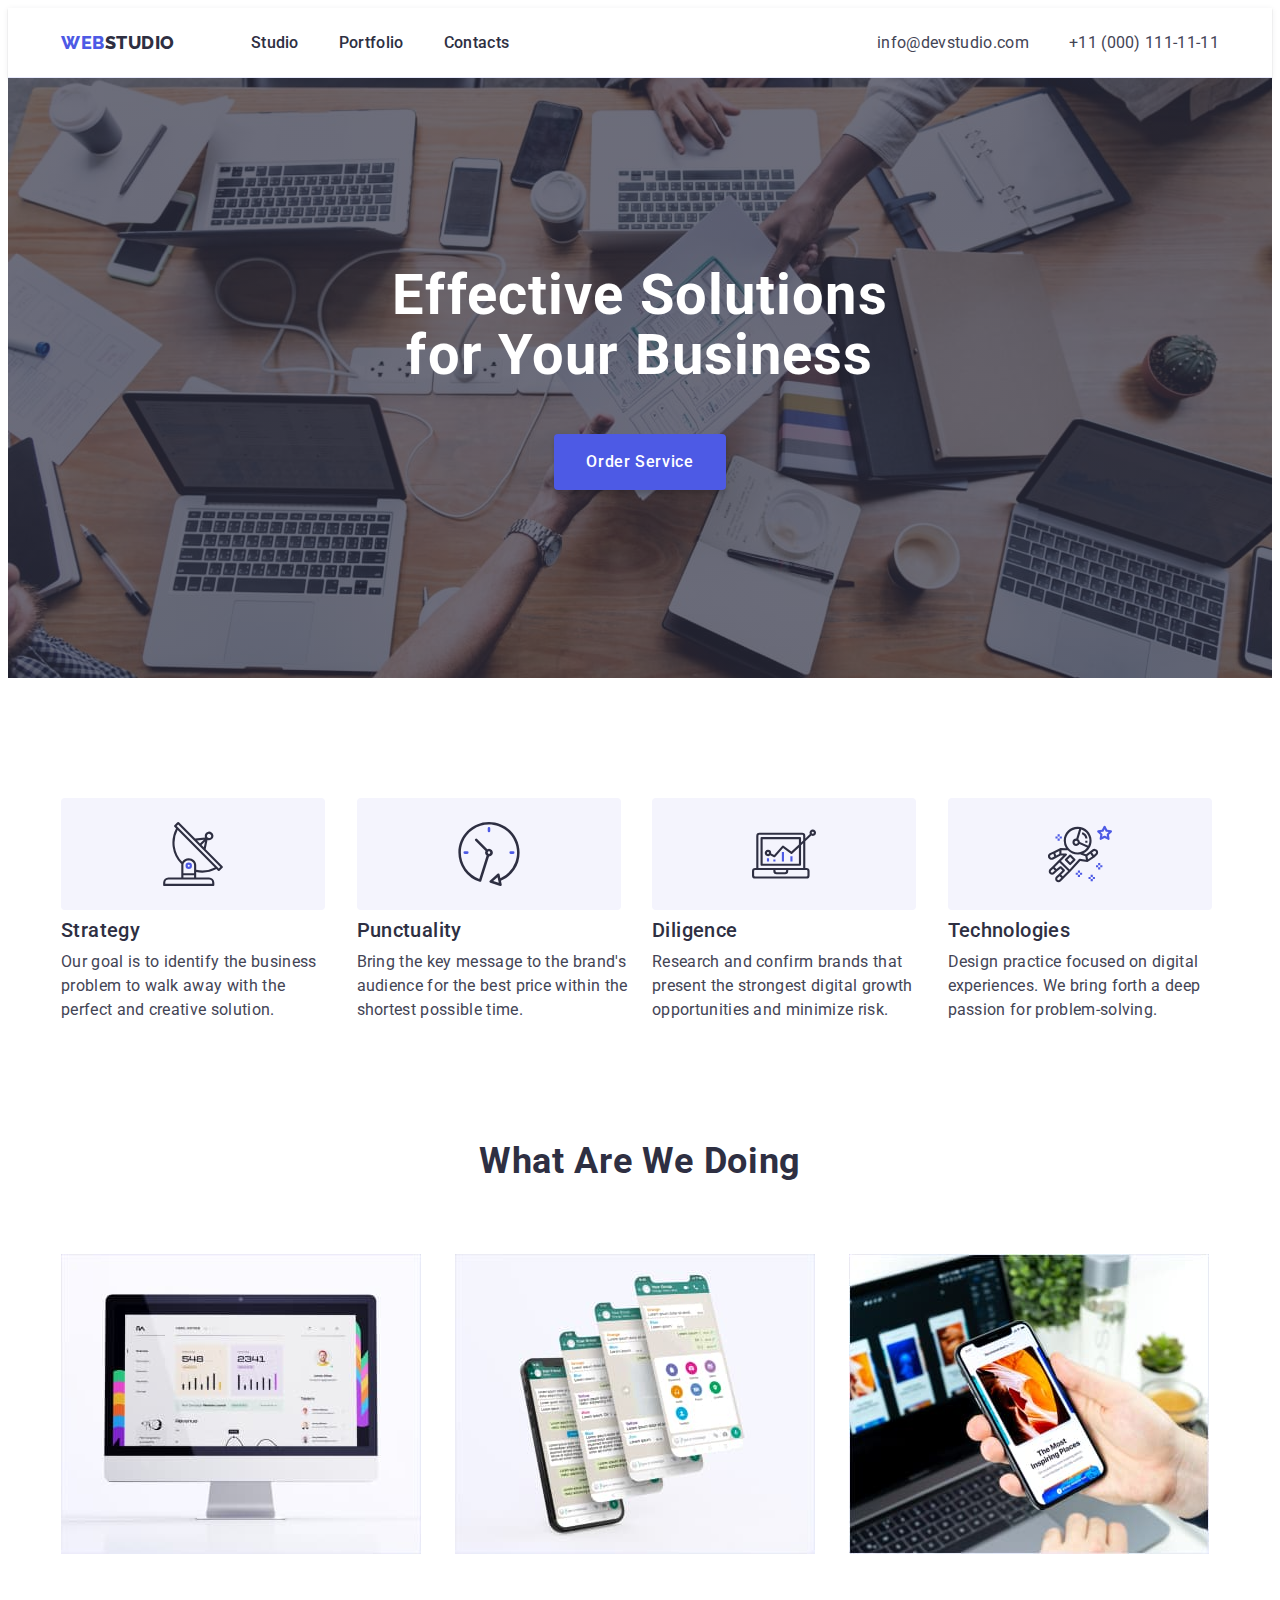
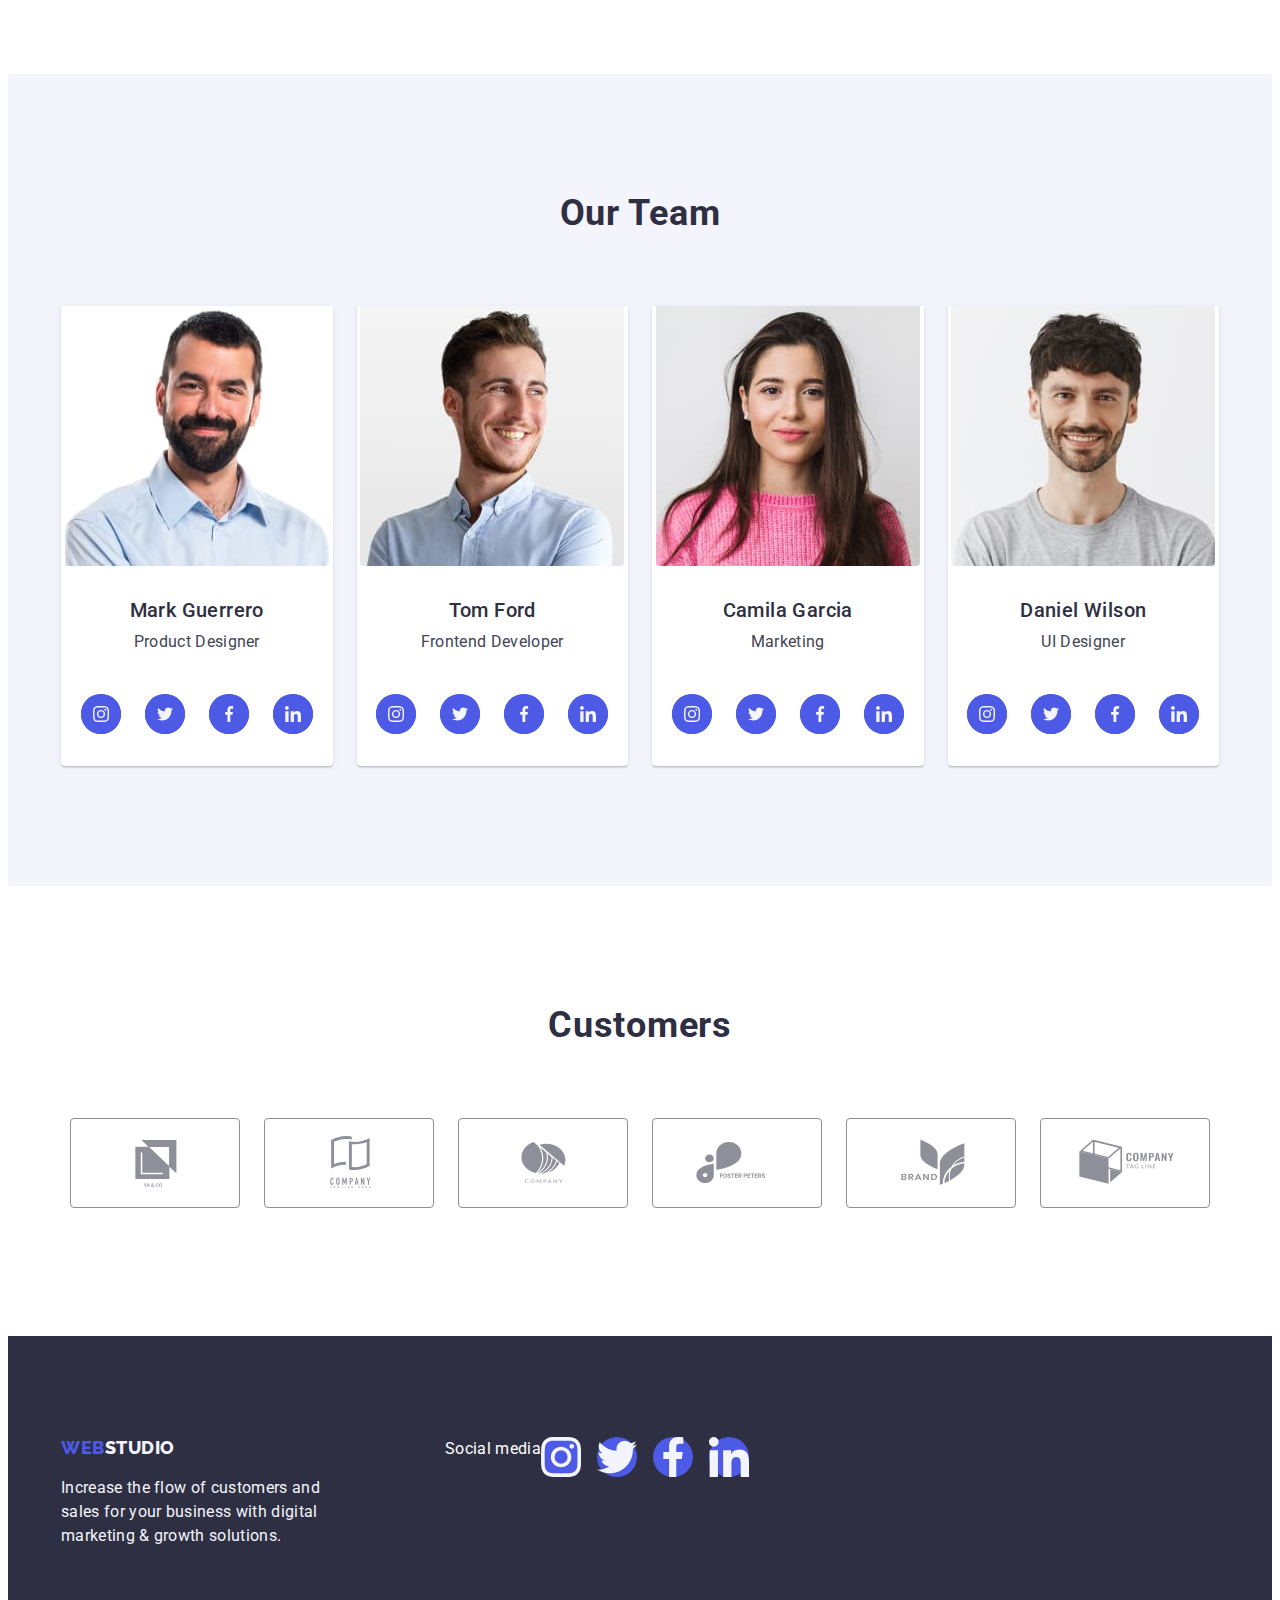
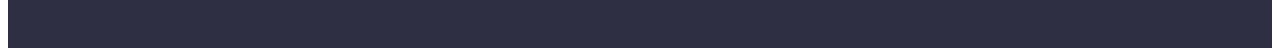
==== commit ed8cf896: "markup2" ====
--- a/index.html
+++ b/index.html
@@ -459,7 +459,13 @@
     </footer>
     <div class="backdrop is-hidden" data-modal>
         <div class="modal">
-            <button type="button" class="modal-close-btn" data-modal-close>X</button>
+            <button type="button" class="modal-close-btn" data-modal-close>
+                <a class="close-btn" href="" target="_blank">
+                    <svg class="close-btn-icon" width="8px" height="8px">
+                        <use href="./images/icons.svg.svg#icon-close-btn"></use>
+                    </svg>
+                </a>
+            </button>
         </div>
     </div>
     <script src="./js/modal.js"></script>
--- a/css/styles.css
+++ b/css/styles.css
@@ -61,7 +61,8 @@
 /*!-----------------------HEADER-----------------------*/
 
 .header {
-border-bottom: 1px solid #e7e9fc
+border-bottom: 1px solid #e7e9fc;
+box-shadow:  0px 2px 1px rgba(46, 47, 66, 0.08), 0px 1px 1px rgba(46, 47, 66, 0.16), 0px 1px 6px rgba(46, 47, 66, 0.08);;
 }
 
 .header-container {
@@ -106,12 +107,12 @@
 position: relative;
 }
 
-.current {
+.header-menu-item .current {
 color: var(--ocean-cl);
 position: relative;
 }
 
-.current::after {
+.header-menu-item .current::after {
 content: "";
 position: absolute;
 width: 48px;
@@ -126,18 +127,20 @@
 .current-2 {
 color: var(--ocean-cl);
 position: relative;
+transition: color 250ms cubic-bezier(0.4, 0, 0.2, 1);
 }
 
 .current-2::after {
-content: "";
+content: '';
 position: absolute;
 width: 66px;
 height: 4px;
-right: 0;
+left: 0;
 border-radius: 2px;
 background: var(--ocean, #404BBF);
 left: 0;
 bottom: -1px;
+transition: color 250ms cubic-bezier(0.4, 0, 0.2, 1);
 }
 
 .header-menu-link {
@@ -153,7 +156,7 @@
 .header-menu-link:hover,
 .header-menu-link:focus {
 color: var(--ocean-cl);
-transition: background-color 250ms cubic-bezier(0.4, 0, 0.2, 1);
+transition: color 250ms cubic-bezier(0.4, 0, 0.2, 1);
 }
 
 .header-address-contact {
@@ -195,6 +198,7 @@
 background-repeat: no-repeat;
 background-position: center;
 background-size: cover;
+max-width: 1440px;
 }
 
 .hero-title {
@@ -231,6 +235,7 @@
 border: none;
 margin: 0 auto;
 min-width: 169px;
+transition: background-color 250ms cubic-bezier(0.4, 0, 0.2, 1);
 }
 
 .hero-btn:hover,
@@ -255,6 +260,11 @@
 border-radius: 4px;
 background: var(--cloud, #F4F4FD);
 margin-bottom: 8px;
+}
+
+.advantages-item-icon {
+width: 64px;
+height: 64px;
 }
 
 .advantages-list {
@@ -385,7 +395,7 @@
 }
 
 .team-socials{
-padding-bottom: 32px;
+padding: 32px 0;
 }
 
 .team-socials-list {
@@ -479,10 +489,18 @@
 /*?-----------------------FOOTER-----------------------*/
 
 .footer-item {
-display: flex;
 background-color: var(--main-cl);
 padding-top: 100px;
 padding-bottom: 100px;
+}
+
+.footer-container {
+display: flex;
+align-items: baseline;
+}
+
+.container-footer-logo {
+margin-right: 120px;
 }
 
 .logo-link {
@@ -516,7 +534,7 @@
 flex-shrink: 0;
 }
 
-.footer-socials-title{
+.footer-socials-title {
 margin-bottom: 16px;
 font-family: 'Roboto';
 font-weight: 500px;
@@ -542,7 +560,7 @@
 justify-content: center;
 }
 
-.footer-socials-item {
+.footer-socials-icon {
 width: 40px;
 height: 40px;
 }
@@ -722,9 +740,9 @@
 width: 408px;
 min-height: 584px;
 border-radius: 4px;
-background: var(--dairy, #FCFCFC);
+background-color: rgba(46, 47, 66, 0.4);
 box-shadow: 0px 2px 1px 0px rgba(0, 0, 0, 0.20), 0px 1px 3px 0px rgba(0, 0, 0, 0.12), 0px 1px 1px 0px rgba(0, 0, 0, 0.14);
-transition: transform 300ms linear;
+transition: opacity 250ms cubic-bezier(0.4, 0, 0.2, 1), visibility 250ms cubic-bezier(0.4, 0, 0.2, 1);
 }
 
 .backdrop.is-hidden .modal {
@@ -733,12 +751,25 @@
 
 .modal-close-btn {
 position: absolute;
+width: 24px;
+height: 24px;
 top: 24px;
 right: 24px;
+border-radius: 50%;
+display: flex;
+align-items: center;
+justify-content: center;
+background-color: var(----cornflower);
+border: 1px solid rgba(0, 0, 0, 0.1);
+padding: 0;
+cursor: pointer;
+transition: background-color 250ms cubic-bezier(0.4, 0, 0.2, 1), border 250ms cubic-bezier(0.4, 0, 0.2, 1); 
+background-color: var(--ocean-cl);
+border: none;
 }
 
 .is-hidden {
 opacity: 0;
 visibility: hidden;
 pointer-events: none;
-}+}
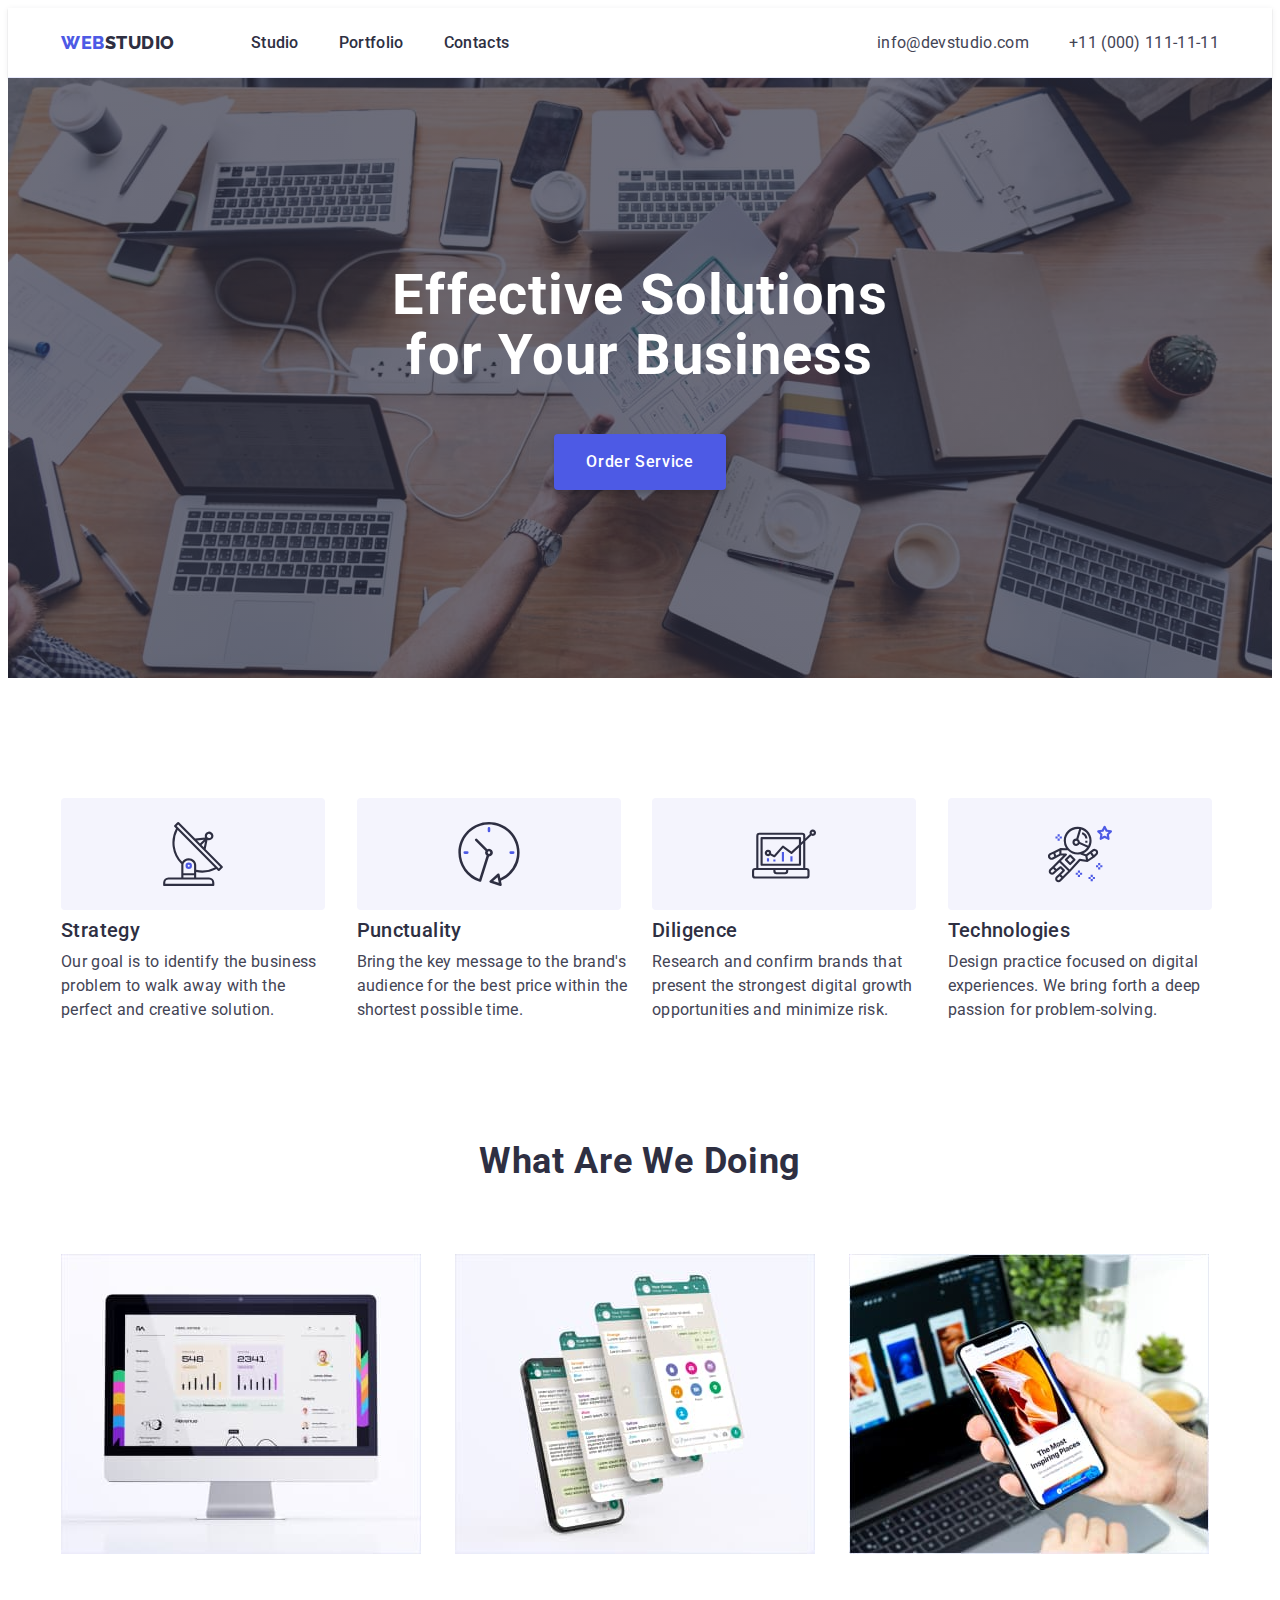
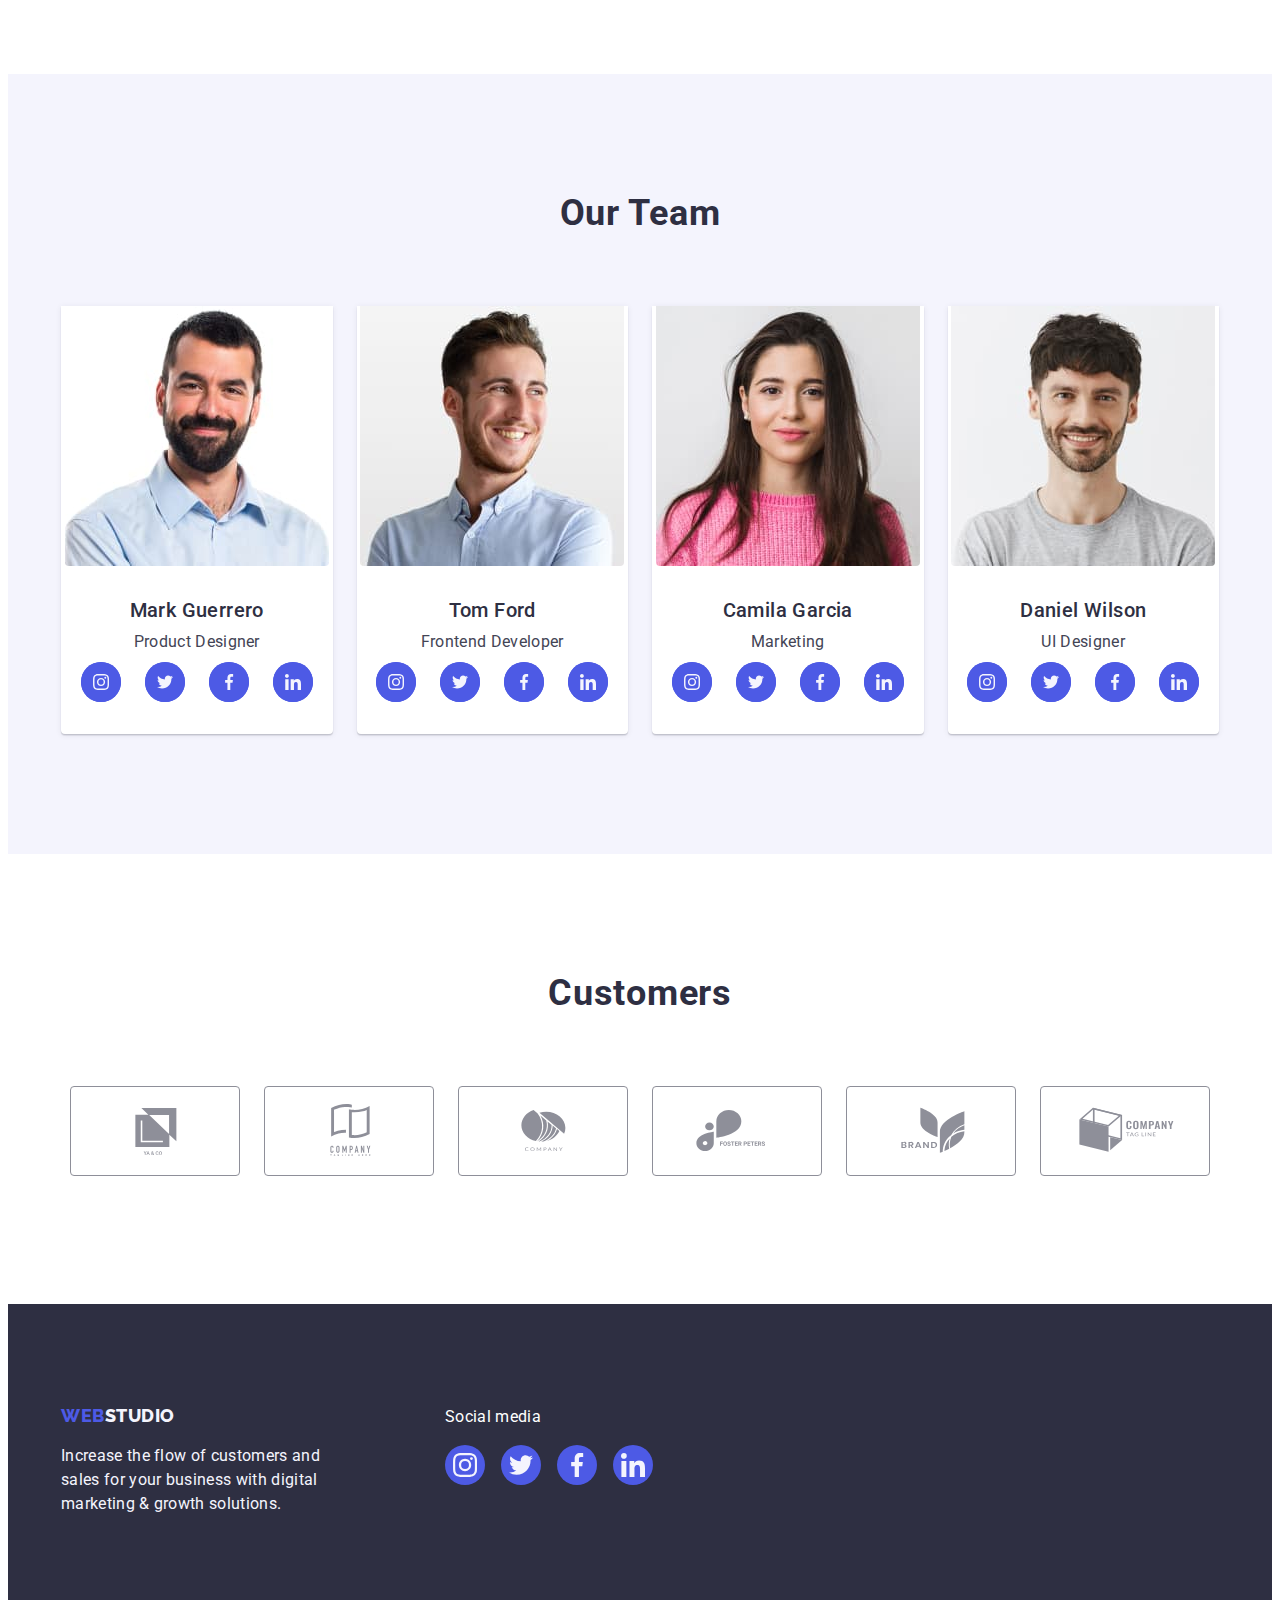
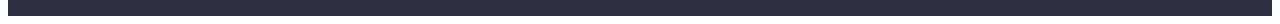
==== commit 0748a85a: "markup3" ====
--- a/index.html
+++ b/index.html
@@ -102,74 +102,70 @@
 
             <section class="team">
                 <div class="container">
-                <h2 class="team-title">Our Team</h2>
-                <ul class="team-list list">
-                    <li class="team-item">
-                        <img class="team-img" src="./images/img-team-1.jpg" width="264" height="260" alt="picture-of-Product-Designer">
-                        <div class="team-worker">  
-                        <h3 class="team-subtitle">Mark Guerrero</h3>
-                            <p class="team-text">Product Designer</p>
-                        </div> 
-                        <div class="team-socials">
-                            <ul class="team-socials-list list">
-                                <li class="team-socials-item">
-                                    <a
-                                    class="team-socials-link link"
-                                    href=""
-                                    target="_blank"
-                                    rel="noopener noreferrer"
-                                    >
-                                    <svg class="team-socials-icon" width="16px" height="16px">
-                                        <use href="./images/icons.svg.svg#icon-instagram"></use>
-                                    </svg>
-                                </a>  
-                                </li>
-                                <li class="team-socials-item">
-                                    <a
-                                    class="team-socials-link link"
-                                    href=""
-                                    target="_blank"
-                                    rel="noopener noreferrer"
-                                    >
-                                    <svg class="team-socials-icon" width="16px" height="16px">
-                                        <use href="./images/icons.svg.svg#icon-twitter"></use>
-                                    </svg>
-                                </a>  
-                                </li>
-                                <li class="team-socials-item">
-                                    <a
-                                    class="team-socials-link link"
-                                    href=""
-                                    target="_blank"
-                                    rel="noopener noreferrer"
-                                    >
-                                    <svg class="team-socials-icon" width="16px" height="16px">
-                                        <use href="./images/icons.svg.svg#icon-facebook"></use>
-                                    </svg>
-                                </a>  
-                                </li>
-                                <li class="team-socials-item">
-                                    <a
-                                    class="team-socials-link link"
-                                    href=""
-                                    target="_blank"
-                                    rel="noopener noreferrer"
-                                    >
-                                    <svg class="team-socials-icon" width="16px" height="16px">
-                                        <use href="./images/icons.svg.svg#icon-linkedin"></use>
-                                    </svg>
-                                </a>  
-                                </li>
-                            </ul>
-                        </div>
-                    </li>
+                    <h2 class="team-title">Our Team</h2>
+                    <ul class="team-list list">
+                        <li class="team-item">
+                            <img class="team-img" src="./images/img-team-1.jpg" width="264" height="260" alt="picture-of-Product-Designer">
+                            <div class="team-worker">  
+                                <h3 class="team-subtitle">Mark Guerrero</h3>
+                                <p class="team-text">Product Designer</p>
+                                <ul class="team-socials-list list">
+                                    <li class="team-socials-item">
+                                        <a
+                                            class="team-socials-link link"
+                                            href=""
+                                            target="_blank"
+                                            rel="noopener noreferrer"
+                                        >
+                                            <svg class="team-socials-icon" width="16" height="16">
+                                                <use href="./images/icons.svg.svg#icon-instagram"></use>
+                                            </svg>
+                                        </a>  
+                                    </li>
+                                    <li class="team-socials-item">
+                                        <a
+                                            class="team-socials-link link"
+                                            href=""
+                                            target="_blank"
+                                            rel="noopener noreferrer"
+                                        >
+                                            <svg class="team-socials-icon" width="16" height="16">
+                                                <use href="./images/icons.svg.svg#icon-twitter"></use>
+                                            </svg>
+                                        </a>  
+                                    </li>
+                                    <li class="team-socials-item">
+                                        <a
+                                            class="team-socials-link link"
+                                            href=""
+                                            target="_blank"
+                                            rel="noopener noreferrer"
+                                        >
+                                            <svg class="team-socials-icon" width="16" height="16">
+                                                <use href="./images/icons.svg.svg#icon-facebook"></use>
+                                            </svg>
+                                        </a>  
+                                    </li>
+                                    <li class="team-socials-item">
+                                        <a
+                                            class="team-socials-link link"
+                                            href=""
+                                            target="_blank"
+                                            rel="noopener noreferrer"
+                                        >
+                                            <svg class="team-socials-icon" width="16" height="16">
+                                                <use href="./images/icons.svg.svg#icon-linkedin"></use>
+                                            </svg>
+                                        </a>  
+                                    </li>
+                                </ul>
+                            </div>
+                        </li>
                     <li class="team-item">
                         <img class="team-img" src="./images/img-team-2.jpg" width="264" height="260" alt="picture-of-Frontend-Developer">
                         <div class="team-worker">     
                         <h3 class="team-subtitle">Tom Ford</h3>
                             <p class="team-text">Frontend Developer</p>
-                            </div>
-                            <div class="team-socials">
                                 <ul class="team-socials-list list">
                                     <li class="team-socials-item">
                                         <a
@@ -178,7 +174,7 @@
                                         target="_blank"
                                         rel="noopener noreferrer"
                                         >
-                                        <svg class="team-socials-icon" width="16px" height="16px">
+                                        <svg class="team-socials-icon" width="16" height="16">
                                             <use href="./images/icons.svg.svg#icon-instagram"></use>
                                         </svg>
                                     </a>  
@@ -190,7 +186,7 @@
                                         target="_blank"
                                         rel="noopener noreferrer"
                                         >
-                                        <svg class="team-socials-icon" width="16px" height="16px">
+                                        <svg class="team-socials-icon" width="16" height="16">
                                             <use href="./images/icons.svg.svg#icon-twitter"></use>
                                         </svg>
                                     </a>  
@@ -202,7 +198,7 @@
                                         target="_blank"
                                         rel="noopener noreferrer"
                                         >
-                                        <svg class="team-socials-icon" width="16px" height="16px">
+                                        <svg class="team-socials-icon" width="16" height="16">
                                             <use href="./images/icons.svg.svg#icon-facebook"></use>
                                         </svg>
                                     </a>  
@@ -214,21 +210,19 @@
                                         target="_blank"
                                         rel="noopener noreferrer"
                                         >
-                                        <svg class="team-socials-icon" width="16px" height="16px">
+                                        <svg class="team-socials-icon" width="16" height="16">
                                             <use href="./images/icons.svg.svg#icon-linkedin"></use>
                                         </svg>
                                     </a>  
-                                    </li>
-                                </ul>
-                            </div>
+                                </li>
+                            </ul>
+                        </div>
                     </li>
                     <li class="team-item">
                         <img class="team-img" src="./images/img-team-3.jpg" width="264" height="260" alt="picture-of-Marketing">
                         <div class="team-worker">    
                         <h3 class="team-subtitle">Camila Garcia</h3>
                             <p class="team-text">Marketing</p>
-                        </div>
-                        <div class="team-socials">
                             <ul class="team-socials-list list">
                                 <li class="team-socials-item">
                                     <a
@@ -237,7 +231,7 @@
                                     target="_blank"
                                     rel="noopener noreferrer"
                                     >
-                                    <svg class="team-socials-icon" width="16px" height="16px">
+                                    <svg class="team-socials-icon" width="16" height="16">
                                         <use href="./images/icons.svg.svg#icon-instagram"></use>
                                     </svg>
                                 </a>  
@@ -249,7 +243,7 @@
                                     target="_blank"
                                     rel="noopener noreferrer"
                                     >
-                                    <svg class="team-socials-icon" width="16px" height="16px">
+                                    <svg class="team-socials-icon" width="16" height="16">
                                         <use href="./images/icons.svg.svg#icon-twitter"></use>
                                     </svg>
                                 </a>  
@@ -261,7 +255,7 @@
                                     target="_blank"
                                     rel="noopener noreferrer"
                                     >
-                                    <svg class="team-socials-icon" width="16px" height="16px">
+                                    <svg class="team-socials-icon" width="16" height="16">
                                         <use href="./images/icons.svg.svg#icon-facebook"></use>
                                     </svg>
                                 </a>  
@@ -273,21 +267,19 @@
                                     target="_blank"
                                     rel="noopener noreferrer"
                                     >
-                                    <svg class="team-socials-icon" width="16px" height="16px">
+                                    <svg class="team-socials-icon" width="16" height="16">
                                         <use href="./images/icons.svg.svg#icon-linkedin"></use>
                                     </svg>
                                 </a>  
-                                </li>
-                            </ul>
-                        </div>
-                    </li>
+                            </li>
+                        </ul>
+                    </div>
+                </li>
                     <li class="team-item">
                         <img class="team-img" src="./images/img-team-4.jpg" width="264" height="260" alt="picture-of-UI-Designer">
                         <div class="team-worker">     
                         <h3 class="team-subtitle">Daniel Wilson</h3>
                             <p class="team-text">UI Designer</p>
-                        </div>
-                        <div class="team-socials">
                             <ul class="team-socials-list list">
                                 <li class="team-socials-item">
                                     <a
@@ -296,7 +288,7 @@
                                     target="_blank"
                                     rel="noopener noreferrer"
                                     >
-                                    <svg class="team-socials-icon" width="16px" height="16px">
+                                    <svg class="team-socials-icon" width="16" height="16">
                                         <use href="./images/icons.svg.svg#icon-instagram"></use>
                                     </svg>
                                 </a>  
@@ -308,7 +300,7 @@
                                     target="_blank"
                                     rel="noopener noreferrer"
                                     >
-                                    <svg class="team-socials-icon" width="16px" height="16px">
+                                    <svg class="team-socials-icon" width="16" height="16">
                                         <use href="./images/icons.svg.svg#icon-twitter"></use>
                                     </svg>
                                 </a>  
@@ -320,7 +312,7 @@
                                     target="_blank"
                                     rel="noopener noreferrer"
                                     >
-                                    <svg class="team-socials-icon" width="16px" height="16px">
+                                    <svg class="team-socials-icon" width="16" height="16">
                                         <use href="./images/icons.svg.svg#icon-facebook"></use>
                                     </svg>
                                 </a>  
@@ -332,14 +324,14 @@
                                     target="_blank"
                                     rel="noopener noreferrer"
                                     >
-                                    <svg class="team-socials-icon" width="16px" height="16px">
+                                    <svg class="team-socials-icon" width="16" height="16">
                                         <use href="./images/icons.svg.svg#icon-linkedin"></use>
                                     </svg>
                                 </a>  
-                                </li>
-                            </ul>
-                        </div>
-                    </li>
+                            </li>
+                        </ul>
+                    </div>
+                </li>
                 </ul>
             </div>
             </section>
@@ -412,7 +404,7 @@
                     target="_blank"
                     rel="noopener noreferrer"
                     >
-                    <svg class="footer-socials-icon" width="24px" height="24px">
+                    <svg class="footer-socials-icon" width="24" height="24">
                         <use href="./images/icons.svg.svg#icon-instagram"></use>
                     </svg>
                 </a>
@@ -424,7 +416,7 @@
                     target="_blank"
                     rel="noopener noreferrer"
                     >
-                    <svg class="footer-socials-icon" width="24px" height="24px">
+                    <svg class="footer-socials-icon" width="24" height="24">
                         <use href="./images/icons.svg.svg#icon-twitter"></use>
                     </svg>
                 </a>
@@ -436,7 +428,7 @@
                     target="_blank"
                     rel="noopener noreferrer"
                     >
-                    <svg class="footer-socials-icon" width="24px" height="24px">
+                    <svg class="footer-socials-icon" width="24" height="24">
                         <use href="./images/icons.svg.svg#icon-facebook"></use>
                     </svg>
                 </a>
@@ -448,7 +440,7 @@
                     target="_blank"
                     rel="noopener noreferrer"
                     >
-                    <svg class="footer-socials-icon" width="24px" height="24px">
+                    <svg class="footer-socials-icon" width="24" height="24">
                         <use href="./images/icons.svg.svg#icon-linkedin"></use>
                     </svg>
                 </a>
--- a/css/styles.css
+++ b/css/styles.css
@@ -388,6 +388,7 @@
 text-align: center;
 color: var(--slate-cl);
 margin-top: 8px;
+margin-bottom: 8px;
 }
 
 .team-worker {
@@ -402,7 +403,6 @@
 display: flex;
 align-items: center;
 gap: 24px;
-padding-top: 8px;
 }
 
 .team-socials-item {
@@ -413,6 +413,8 @@
 fill: var(--white-cl);
 border-radius: 50%;
 background-color: var(--iris-cl);
+background-color 250ms cubic-bezier(0.4, 0, 0.2, 1);
+margin-bottom: 32px;
 }
 
 .team-socials-link {
@@ -554,15 +556,14 @@
 width: 264px;
 }
 
-.footer-socials {
-display: flex;
-align-items: center;
-justify-content: center;
-}
-
-.footer-socials-icon {
+.footer-socials-item {
 width: 40px;
 height: 40px;
+}
+
+.footer-socials-icon {
+width: 24px;
+height: 24px;
 }
 
 .footer-socials-link{
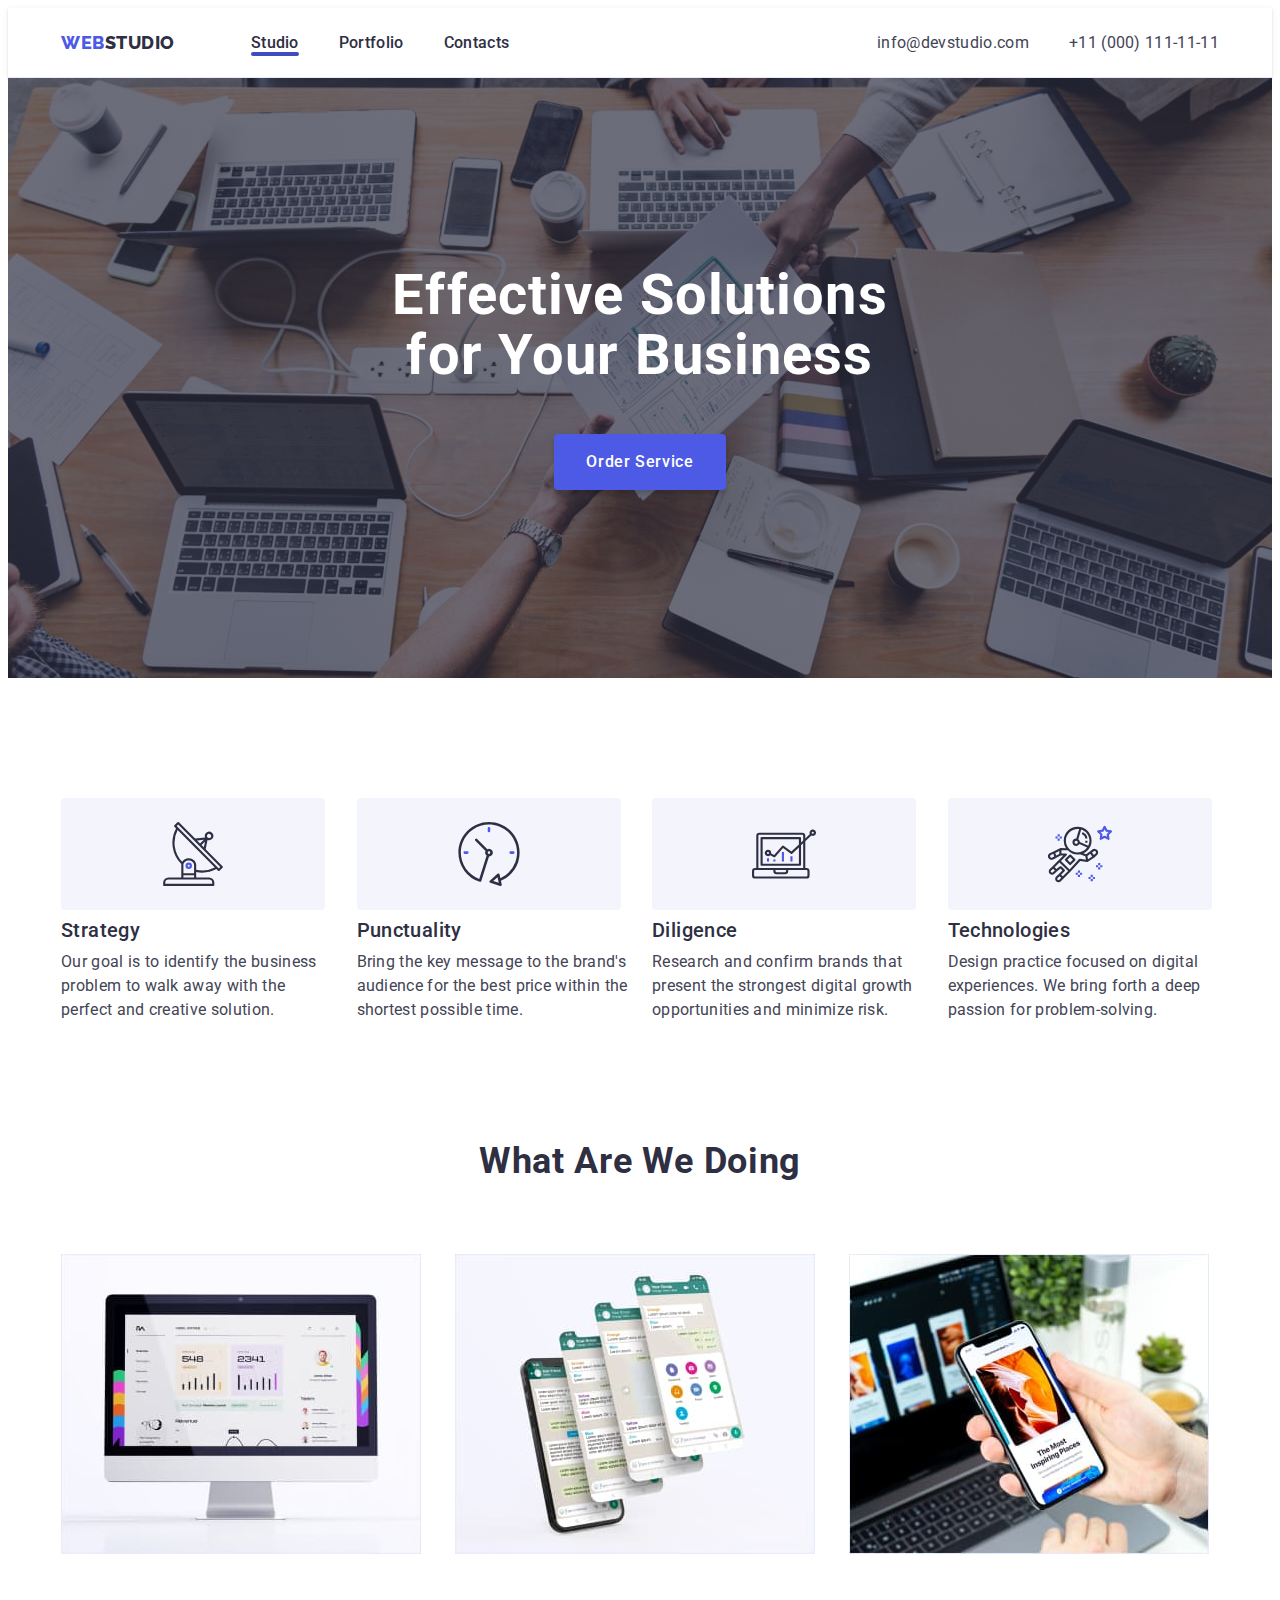
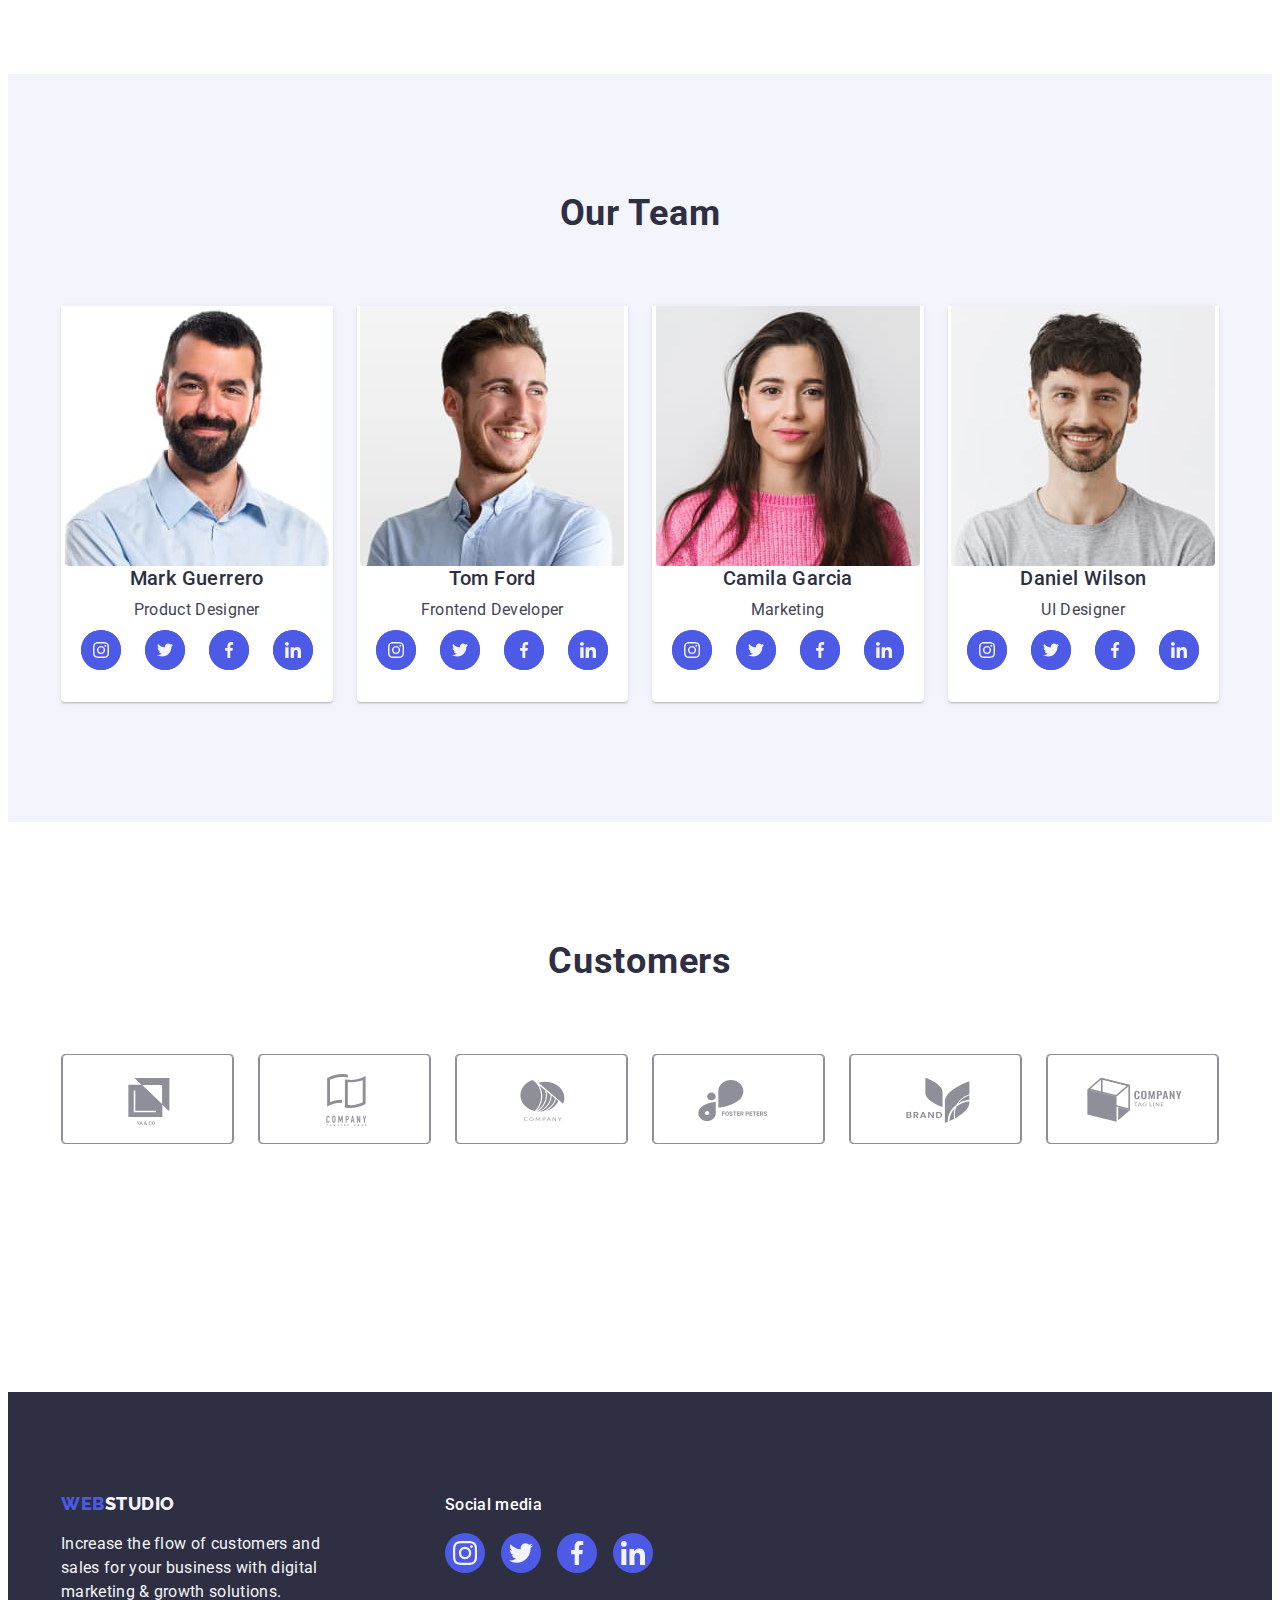
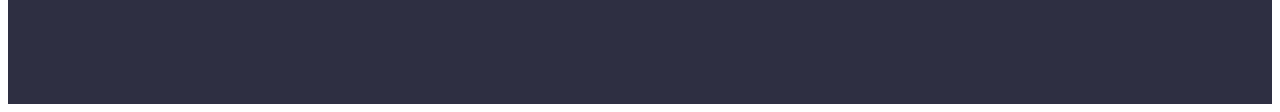
==== commit 402bd72c: "markup4" ====
--- a/index.html
+++ b/index.html
@@ -17,7 +17,7 @@
                     </a>
         
                     <ul class="header-menu-list list">
-                        <li class="header-menu-item current">
+                        <li class="header-menu-item current-1">
                             <a class="header-menu-link link" href="./index.html">Studio</a></li>
                         <li class="header-menu-item">
                             <a class="header-menu-link link" href="./portfolio.html">Portfolio</a></li>
@@ -50,7 +50,7 @@
                 <ul class="advantages-list list">
                     <li class="advantages-item">
                         <div class="advantages-item-top">
-                            <svg class="advantages-item-icon" width="64px" height="64px">
+                            <svg class="advantages-item-icon" width="64" height="64">
                                 <use href="./images/icons.svg.svg#icon-antenna"></use>
                             </svg>
                         </div>
@@ -60,7 +60,7 @@
                     </li>
                     <li class="advantages-item">
                         <div class="advantages-item-top">
-                            <svg class="advantages-item-icon" width="64px" height="64px">
+                            <svg class="advantages-item-icon" width="64" height="64">
                                 <use href="./images/icons.svg.svg#icon-clock"></use>
                             </svg>
                         </div>
@@ -69,7 +69,7 @@
                     </li>
                     <li class="advantages-item">
                         <div class="advantages-item-top">
-                            <svg class="advantages-item-icon" width="64px" height="64px">
+                            <svg class="advantages-item-icon" width="64" height="64">
                                 <use href="./images/icons.svg.svg#icon-diagram"></use>
                             </svg>
                         </div>
@@ -78,7 +78,7 @@
                     </li>
                     <li class="advantages-item">
                         <div class="advantages-item-top">
-                            <svg class="advantages-item-icon" width="64px" height="64px">
+                            <svg class="advantages-item-icon" width="64" height="64">
                                 <use href="./images/icons.svg.svg#icon-astronaut"></use>
                             </svg>
                         </div>
@@ -337,50 +337,50 @@
             </section>
 
             <section class="customers">
-                <div class="customers-container">
+                <div class="container customers-container">
                     <h2 class="customers-title">Customers</h2>
                     <ul class="customers-list list">
                         <li class="customers-item">
-                            <div class="customers-item-top">
-                                <svg class="customers-item-icon" width="104px" height="56px">
+                            <a class="customers-link" href="" target="_blank">
+                                <svg class="customers-item-icon" width="104" height="56">
                                     <use href="./images/icons.svg.svg#icon-logo-1"></use>
-                                </svg>
-                            </div>  
-                        </li>
-                        <li class="customers-item">
-                            <div class="customers-item-top">
-                                <svg class="customers-item-icon" width="104px" height="56px">
+                                </svg> 
+                            </a>
+                        </li>
+                        <li class="customers-item">
+                            <a class="customers-link" href="" target="_blank">
+                                <svg class="customers-item-icon" width="104" height="56">
                                     <use href="./images/icons.svg.svg#icon-logo-2"></use>
-                                </svg>
-                            </div>  
-                        </li>
-                        <li class="customers-item">
-                            <div class="customers-item-top">
-                                <svg class="customers-item-icon" width="104px" height="56px">
+                                </svg> 
+                            </a>
+                        </li>
+                        <li class="customers-item">
+                            <a class="customers-link" href="" target="_blank">
+                                <svg class="customers-item-icon" width="104" height="56">
                                     <use href="./images/icons.svg.svg#icon-logo-3"></use>
                                 </svg>
-                            </div>  
-                        </li>
-                        <li class="customers-item">
-                            <div class="customers-item-top">
-                                <svg class="customers-item-icon" width="104px" height="56px">
+                            </a>
+                        </li>
+                        <li class="customers-item">
+                            <a class="customers-link" href="" target="_blank">
+                                <svg class="customers-item-icon" width="104" height="56">
                                     <use href="./images/icons.svg.svg#icon-logo-4"></use>
                                 </svg>
-                            </div>  
-                        </li>
-                        <li class="customers-item">
-                            <div class="customers-item-top">
-                                <svg class="customers-item-icon" width="104px" height="56px">
+                            </a>
+                        </li>
+                        <li class="customers-item">
+                            <a class="customers-link" href="" target="_blank">
+                                <svg class="customers-item-icon" width="104" height="56">
                                     <use href="./images/icons.svg.svg#icon-logo-5"></use>
                                 </svg>
-                            </div>  
-                        </li>
-                        <li class="customers-item">
-                            <div class="customers-item-top">
-                                <svg class="customers-item-icon" width="104px" height="56px">
+                            </a>
+                        </li>
+                        <li class="customers-item">
+                            <a class="customers-link" href="" target="_blank"> 
+                                <svg class="customers-item-icon" width="104" height="56">
                                     <use href="./images/icons.svg.svg#icon-logo-6"></use>
-                                </svg>
-                            </div>  
+                                </svg> 
+                            </a>
                         </li>
                         </ul>
                 </div>
--- a/css/styles.css
+++ b/css/styles.css
@@ -107,21 +107,22 @@
 position: relative;
 }
 
-.header-menu-item .current {
+.current-1 {
 color: var(--ocean-cl);
 position: relative;
-}
-
-.header-menu-item .current::after {
-content: "";
+transition: color 250ms cubic-bezier(0.4, 0, 0.2, 1);
+}
+
+.current-1::after {
+content: '';
 position: absolute;
 width: 48px;
 height: 4px;
-right: 0;
 border-radius: 2px;
 background: var(--ocean, #404BBF);
 left: 0;
 bottom: -1px;
+transition: color 250ms cubic-bezier(0.4, 0, 0.2, 1);
 }
 
 .current-2 {
@@ -135,7 +136,6 @@
 position: absolute;
 width: 66px;
 height: 4px;
-left: 0;
 border-radius: 2px;
 background: var(--ocean, #404BBF);
 left: 0;
@@ -392,7 +392,7 @@
 }
 
 .team-worker {
-padding-top: 32px;
+padding-top: 32px 0;
 }
 
 .team-socials{
@@ -401,6 +401,7 @@
 
 .team-socials-list {
 display: flex;
+justify-content: center;
 align-items: center;
 gap: 24px;
 }
@@ -413,8 +414,12 @@
 fill: var(--white-cl);
 border-radius: 50%;
 background-color: var(--iris-cl);
-background-color 250ms cubic-bezier(0.4, 0, 0.2, 1);
+transition: 250ms cubic-bezier(0.4, 0, 0.2, 1);
 margin-bottom: 32px;
+}
+
+.team-socials-icon {
+fill: var(--cloud-cl);
 }
 
 .team-socials-link {
@@ -437,7 +442,7 @@
 
 .customers {
 background-color: var(--white-cl);
-padding-top: 120px;
+padding: 120px 0;
 }
 
 .customers-title {
@@ -460,8 +465,31 @@
 padding-bottom: 120px;
 }
 
+.customers-link {
+width: 100%;
+height: 100%;
+border: 1px solid var(--lightslate-cl);
+border-radius: 4px;
+display: flex;
+align-items: center;
+justify-content: center;
+color: var(--lightslate-cl);
+}
+
+.customers-link:hover,
+.customers-link:focus {
+border-color: var(--ocean-cl);
+color: var(--ocean-cl);
+}
+
+.customers-item-icon {
+width: 104px;
+height: 56px;
+fill: currentColor;
+}
+
 .customers-item {
-width: 168px;
+width: calc((100% - 120px) / 6);
 height: 88px;
 display: flex;
 align-items: center;
@@ -469,6 +497,7 @@
 border-radius: 4px;
 border: 1px solid var(--lightslate, #8E8F99);
 margin-bottom: 8px;
+transition: background-color 250ms cubic-bezier(0.4, 0, 0.2, 1);
 }
 
 .customers-item:hover,
@@ -539,7 +568,7 @@
 .footer-socials-title {
 margin-bottom: 16px;
 font-family: 'Roboto';
-font-weight: 500px;
+font-weight: 500;
 font-size: 16px;
 line-height: 1.5;
 letter-spacing: 0.02em;
@@ -637,6 +666,7 @@
 background-color: var(--ocean-cl);
 border: 1px solid transparent;
 transition: background-color 250ms cubic-bezier(0.4, 0, 0.2, 1);
+box-shadow: 0px 3px 1px rgba(0, 0, 0, 0.1), 0px 2px 1px rgba(0, 0, 0, 0.08), 0px 2px 2px rgba(0, 0, 0, 0.12);
 }
 
 /*?-----------------------TABS-----------------------*/
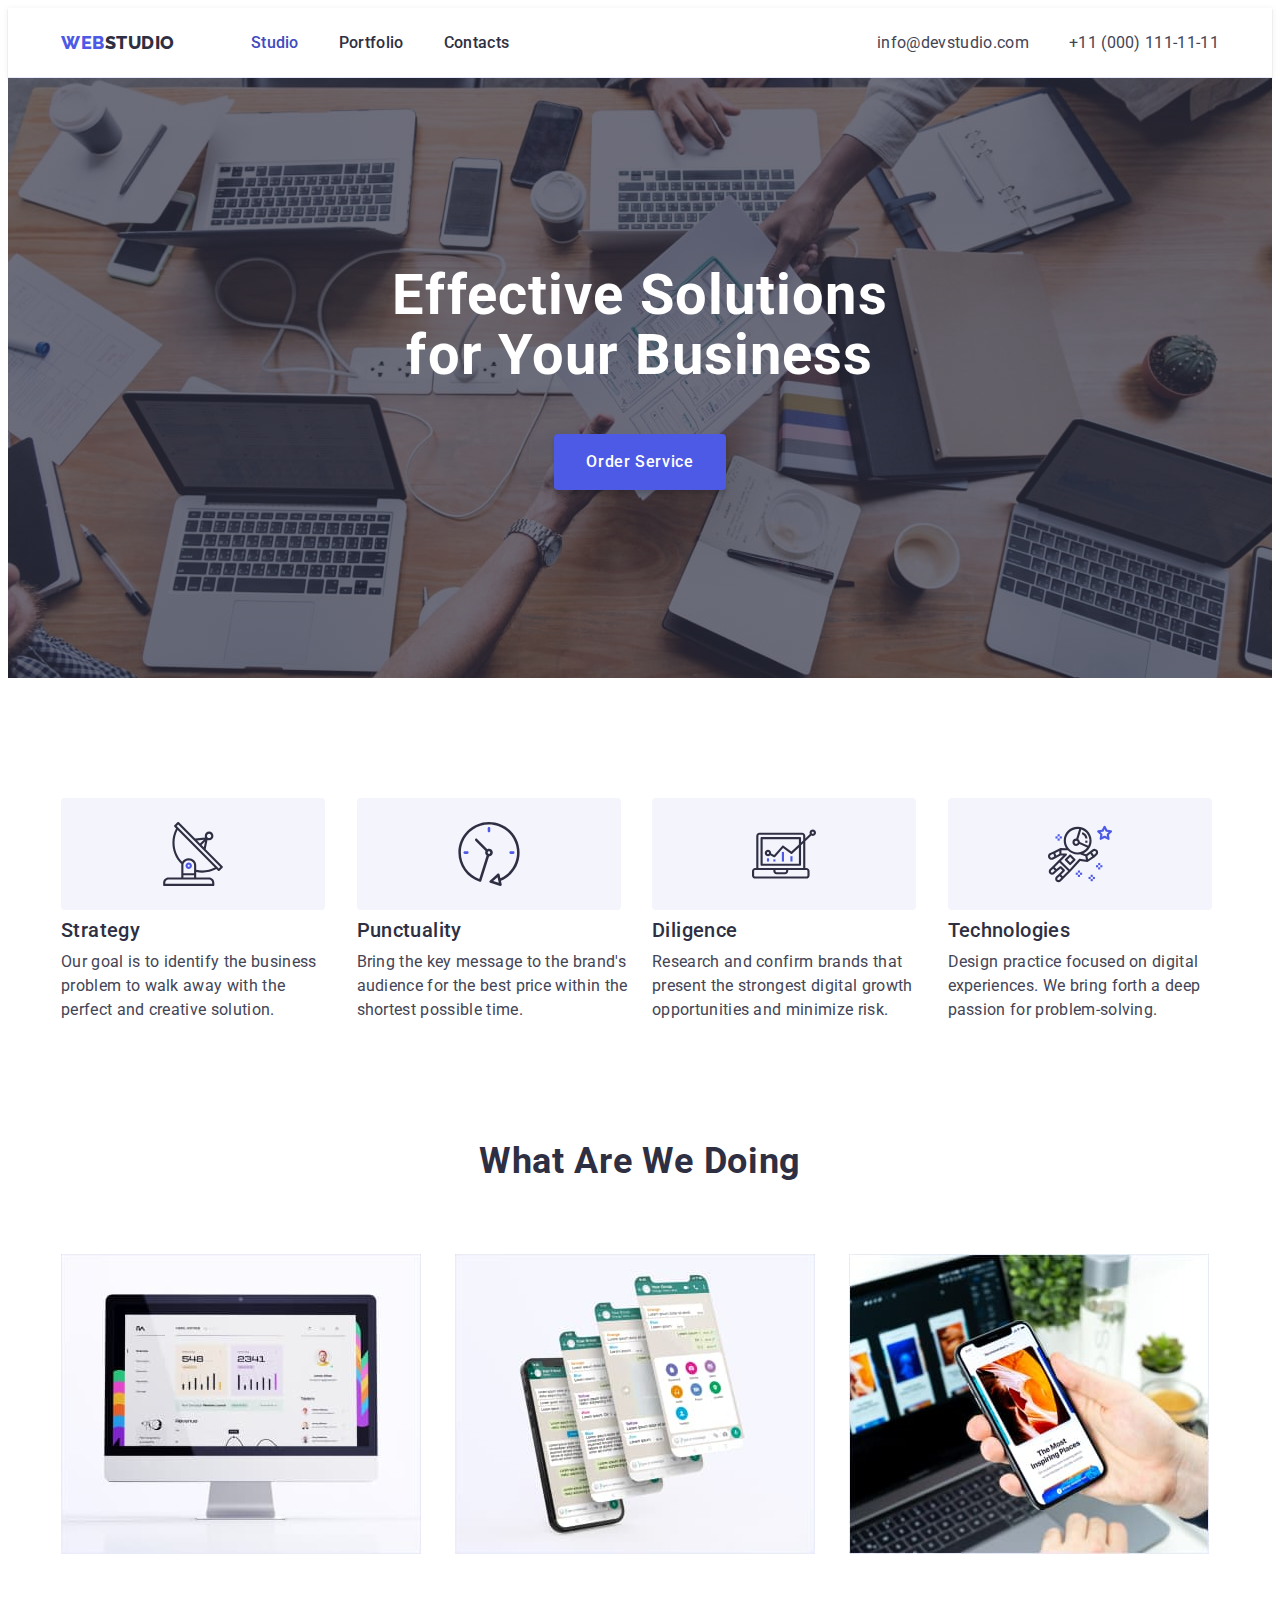
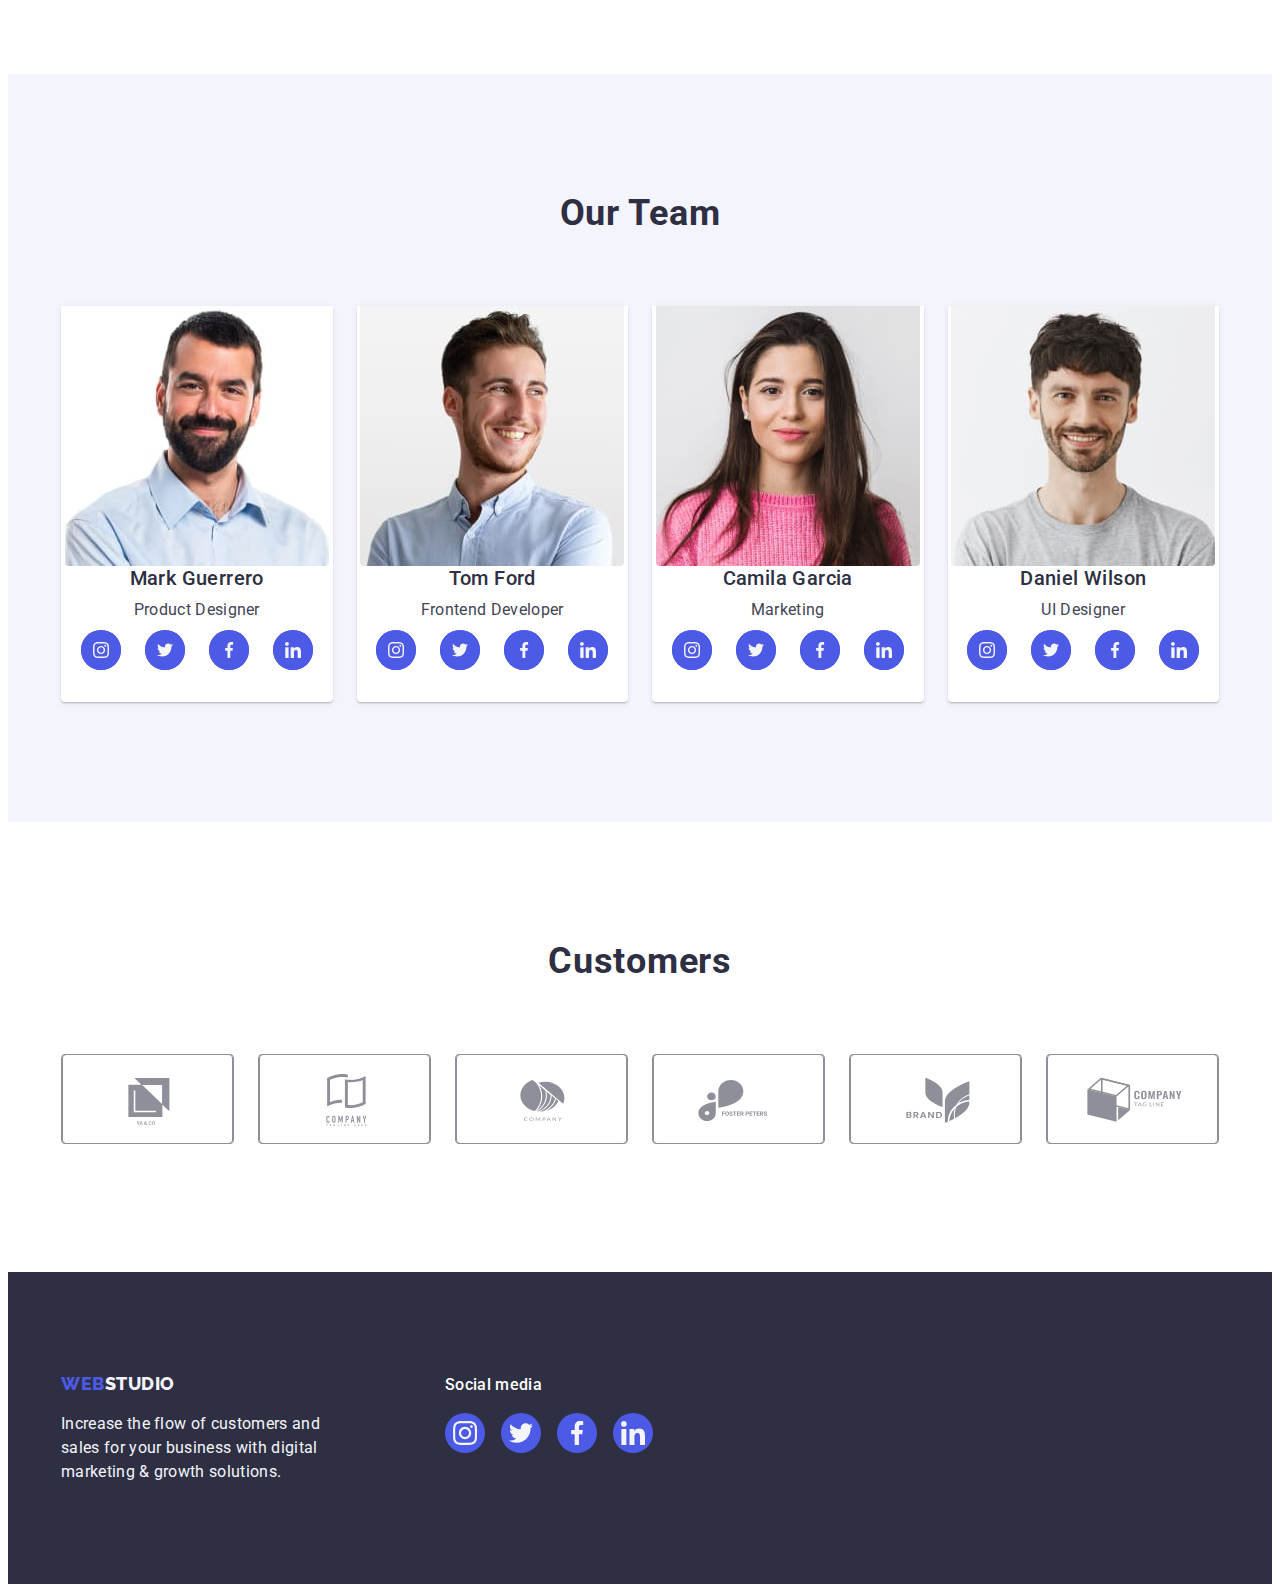
==== commit 73711cb4: "markup5" ====
--- a/index.html
+++ b/index.html
@@ -18,7 +18,7 @@
         
                     <ul class="header-menu-list list">
                         <li class="header-menu-item current-1">
-                            <a class="header-menu-link link" href="./index.html">Studio</a></li>
+                            <a class="header-menu-link current link" href="./index.html">Studio</a></li>
                         <li class="header-menu-item">
                             <a class="header-menu-link link" href="./portfolio.html">Portfolio</a></li>
                         <li class="header-menu-item">
@@ -51,7 +51,7 @@
                     <li class="advantages-item">
                         <div class="advantages-item-top">
                             <svg class="advantages-item-icon" width="64" height="64">
-                                <use href="./images/icons.svg.svg#icon-antenna"></use>
+                                <use href="./images/icons.svg#icon-antenna"></use>
                             </svg>
                         </div>
                         <h3 class="advantages-subtitle">Strategy</h3>
@@ -61,7 +61,7 @@
                     <li class="advantages-item">
                         <div class="advantages-item-top">
                             <svg class="advantages-item-icon" width="64" height="64">
-                                <use href="./images/icons.svg.svg#icon-clock"></use>
+                                <use href="./images/icons.svg#icon-clock"></use>
                             </svg>
                         </div>
                         <h3 class="advantages-subtitle">Punctuality</h3>
@@ -70,7 +70,7 @@
                     <li class="advantages-item">
                         <div class="advantages-item-top">
                             <svg class="advantages-item-icon" width="64" height="64">
-                                <use href="./images/icons.svg.svg#icon-diagram"></use>
+                                <use href="./images/icons.svg#icon-diagram"></use>
                             </svg>
                         </div>
                         <h3 class="advantages-subtitle">Diligence</h3>
@@ -79,7 +79,7 @@
                     <li class="advantages-item">
                         <div class="advantages-item-top">
                             <svg class="advantages-item-icon" width="64" height="64">
-                                <use href="./images/icons.svg.svg#icon-astronaut"></use>
+                                <use href="./images/icons.svg#icon-astronaut"></use>
                             </svg>
                         </div>
                         <h3 class="advantages-subtitle">Technologies</h3>
@@ -118,7 +118,7 @@
                                             rel="noopener noreferrer"
                                         >
                                             <svg class="team-socials-icon" width="16" height="16">
-                                                <use href="./images/icons.svg.svg#icon-instagram"></use>
+                                                <use href="./images/icons.svg#icon-instagram"></use>
                                             </svg>
                                         </a>  
                                     </li>
@@ -130,7 +130,7 @@
                                             rel="noopener noreferrer"
                                         >
                                             <svg class="team-socials-icon" width="16" height="16">
-                                                <use href="./images/icons.svg.svg#icon-twitter"></use>
+                                                <use href="./images/icons.svg#icon-twitter"></use>
                                             </svg>
                                         </a>  
                                     </li>
@@ -142,7 +142,7 @@
                                             rel="noopener noreferrer"
                                         >
                                             <svg class="team-socials-icon" width="16" height="16">
-                                                <use href="./images/icons.svg.svg#icon-facebook"></use>
+                                                <use href="./images/icons.svg#icon-facebook"></use>
                                             </svg>
                                         </a>  
                                     </li>
@@ -154,7 +154,7 @@
                                             rel="noopener noreferrer"
                                         >
                                             <svg class="team-socials-icon" width="16" height="16">
-                                                <use href="./images/icons.svg.svg#icon-linkedin"></use>
+                                                <use href="./images/icons.svg#icon-linkedin"></use>
                                             </svg>
                                         </a>  
                                     </li>
@@ -175,7 +175,7 @@
                                         rel="noopener noreferrer"
                                         >
                                         <svg class="team-socials-icon" width="16" height="16">
-                                            <use href="./images/icons.svg.svg#icon-instagram"></use>
+                                            <use href="./images/icons.svg#icon-instagram"></use>
                                         </svg>
                                     </a>  
                                     </li>
@@ -187,7 +187,7 @@
                                         rel="noopener noreferrer"
                                         >
                                         <svg class="team-socials-icon" width="16" height="16">
-                                            <use href="./images/icons.svg.svg#icon-twitter"></use>
+                                            <use href="./images/icons.svg#icon-twitter"></use>
                                         </svg>
                                     </a>  
                                     </li>
@@ -199,7 +199,7 @@
                                         rel="noopener noreferrer"
                                         >
                                         <svg class="team-socials-icon" width="16" height="16">
-                                            <use href="./images/icons.svg.svg#icon-facebook"></use>
+                                            <use href="./images/icons.svg#icon-facebook"></use>
                                         </svg>
                                     </a>  
                                     </li>
@@ -211,7 +211,7 @@
                                         rel="noopener noreferrer"
                                         >
                                         <svg class="team-socials-icon" width="16" height="16">
-                                            <use href="./images/icons.svg.svg#icon-linkedin"></use>
+                                            <use href="./images/icons.svg#icon-linkedin"></use>
                                         </svg>
                                     </a>  
                                 </li>
@@ -232,43 +232,43 @@
                                     rel="noopener noreferrer"
                                     >
                                     <svg class="team-socials-icon" width="16" height="16">
-                                        <use href="./images/icons.svg.svg#icon-instagram"></use>
-                                    </svg>
-                                </a>  
-                                </li>
-                                <li class="team-socials-item">
-                                    <a
-                                    class="team-socials-link link"
-                                    href=""
-                                    target="_blank"
-                                    rel="noopener noreferrer"
-                                    >
-                                    <svg class="team-socials-icon" width="16" height="16">
-                                        <use href="./images/icons.svg.svg#icon-twitter"></use>
-                                    </svg>
-                                </a>  
-                                </li>
-                                <li class="team-socials-item">
-                                    <a
-                                    class="team-socials-link link"
-                                    href=""
-                                    target="_blank"
-                                    rel="noopener noreferrer"
-                                    >
-                                    <svg class="team-socials-icon" width="16" height="16">
-                                        <use href="./images/icons.svg.svg#icon-facebook"></use>
-                                    </svg>
-                                </a>  
-                                </li>
-                                <li class="team-socials-item">
-                                    <a
-                                    class="team-socials-link link"
-                                    href=""
-                                    target="_blank"
-                                    rel="noopener noreferrer"
-                                    >
-                                    <svg class="team-socials-icon" width="16" height="16">
-                                        <use href="./images/icons.svg.svg#icon-linkedin"></use>
+                                        <use href="./images/icons.svg#icon-instagram"></use>
+                                    </svg>
+                                </a>  
+                                </li>
+                                <li class="team-socials-item">
+                                    <a
+                                    class="team-socials-link link"
+                                    href=""
+                                    target="_blank"
+                                    rel="noopener noreferrer"
+                                    >
+                                    <svg class="team-socials-icon" width="16" height="16">
+                                        <use href="./images/icons.svg#icon-twitter"></use>
+                                    </svg>
+                                </a>  
+                                </li>
+                                <li class="team-socials-item">
+                                    <a
+                                    class="team-socials-link link"
+                                    href=""
+                                    target="_blank"
+                                    rel="noopener noreferrer"
+                                    >
+                                    <svg class="team-socials-icon" width="16" height="16">
+                                        <use href="./images/icons.svg#icon-facebook"></use>
+                                    </svg>
+                                </a>  
+                                </li>
+                                <li class="team-socials-item">
+                                    <a
+                                    class="team-socials-link link"
+                                    href=""
+                                    target="_blank"
+                                    rel="noopener noreferrer"
+                                    >
+                                    <svg class="team-socials-icon" width="16" height="16">
+                                        <use href="./images/icons.svg#icon-linkedin"></use>
                                     </svg>
                                 </a>  
                             </li>
@@ -289,43 +289,43 @@
                                     rel="noopener noreferrer"
                                     >
                                     <svg class="team-socials-icon" width="16" height="16">
-                                        <use href="./images/icons.svg.svg#icon-instagram"></use>
-                                    </svg>
-                                </a>  
-                                </li>
-                                <li class="team-socials-item">
-                                    <a
-                                    class="team-socials-link link"
-                                    href=""
-                                    target="_blank"
-                                    rel="noopener noreferrer"
-                                    >
-                                    <svg class="team-socials-icon" width="16" height="16">
-                                        <use href="./images/icons.svg.svg#icon-twitter"></use>
-                                    </svg>
-                                </a>  
-                                </li>
-                                <li class="team-socials-item">
-                                    <a
-                                    class="team-socials-link link"
-                                    href=""
-                                    target="_blank"
-                                    rel="noopener noreferrer"
-                                    >
-                                    <svg class="team-socials-icon" width="16" height="16">
-                                        <use href="./images/icons.svg.svg#icon-facebook"></use>
-                                    </svg>
-                                </a>  
-                                </li>
-                                <li class="team-socials-item">
-                                    <a
-                                    class="team-socials-link link"
-                                    href=""
-                                    target="_blank"
-                                    rel="noopener noreferrer"
-                                    >
-                                    <svg class="team-socials-icon" width="16" height="16">
-                                        <use href="./images/icons.svg.svg#icon-linkedin"></use>
+                                        <use href="./images/icons.svg#icon-instagram"></use>
+                                    </svg>
+                                </a>  
+                                </li>
+                                <li class="team-socials-item">
+                                    <a
+                                    class="team-socials-link link"
+                                    href=""
+                                    target="_blank"
+                                    rel="noopener noreferrer"
+                                    >
+                                    <svg class="team-socials-icon" width="16" height="16">
+                                        <use href="./images/icons.svg#icon-twitter"></use>
+                                    </svg>
+                                </a>  
+                                </li>
+                                <li class="team-socials-item">
+                                    <a
+                                    class="team-socials-link link"
+                                    href=""
+                                    target="_blank"
+                                    rel="noopener noreferrer"
+                                    >
+                                    <svg class="team-socials-icon" width="16" height="16">
+                                        <use href="./images/icons.svg#icon-facebook"></use>
+                                    </svg>
+                                </a>  
+                                </li>
+                                <li class="team-socials-item">
+                                    <a
+                                    class="team-socials-link link"
+                                    href=""
+                                    target="_blank"
+                                    rel="noopener noreferrer"
+                                    >
+                                    <svg class="team-socials-icon" width="16" height="16">
+                                        <use href="./images/icons.svg#icon-linkedin"></use>
                                     </svg>
                                 </a>  
                             </li>
@@ -343,42 +343,42 @@
                         <li class="customers-item">
                             <a class="customers-link" href="" target="_blank">
                                 <svg class="customers-item-icon" width="104" height="56">
-                                    <use href="./images/icons.svg.svg#icon-logo-1"></use>
+                                    <use href="./images/icons.svg#icon-logo-1"></use>
                                 </svg> 
                             </a>
                         </li>
                         <li class="customers-item">
                             <a class="customers-link" href="" target="_blank">
                                 <svg class="customers-item-icon" width="104" height="56">
-                                    <use href="./images/icons.svg.svg#icon-logo-2"></use>
+                                    <use href="./images/icons.svg#icon-logo-2"></use>
                                 </svg> 
                             </a>
                         </li>
                         <li class="customers-item">
                             <a class="customers-link" href="" target="_blank">
                                 <svg class="customers-item-icon" width="104" height="56">
-                                    <use href="./images/icons.svg.svg#icon-logo-3"></use>
+                                    <use href="./images/icons.svg#icon-logo-3"></use>
                                 </svg>
                             </a>
                         </li>
                         <li class="customers-item">
                             <a class="customers-link" href="" target="_blank">
                                 <svg class="customers-item-icon" width="104" height="56">
-                                    <use href="./images/icons.svg.svg#icon-logo-4"></use>
+                                    <use href="./images/icons.svg#icon-logo-4"></use>
                                 </svg>
                             </a>
                         </li>
                         <li class="customers-item">
                             <a class="customers-link" href="" target="_blank">
                                 <svg class="customers-item-icon" width="104" height="56">
-                                    <use href="./images/icons.svg.svg#icon-logo-5"></use>
+                                    <use href="./images/icons.svg#icon-logo-5"></use>
                                 </svg>
                             </a>
                         </li>
                         <li class="customers-item">
                             <a class="customers-link" href="" target="_blank"> 
                                 <svg class="customers-item-icon" width="104" height="56">
-                                    <use href="./images/icons.svg.svg#icon-logo-6"></use>
+                                    <use href="./images/icons.svg#icon-logo-6"></use>
                                 </svg> 
                             </a>
                         </li>
@@ -405,7 +405,7 @@
                     rel="noopener noreferrer"
                     >
                     <svg class="footer-socials-icon" width="24" height="24">
-                        <use href="./images/icons.svg.svg#icon-instagram"></use>
+                        <use href="./images/icons.svg#icon-instagram"></use>
                     </svg>
                 </a>
                 </li>
@@ -417,7 +417,7 @@
                     rel="noopener noreferrer"
                     >
                     <svg class="footer-socials-icon" width="24" height="24">
-                        <use href="./images/icons.svg.svg#icon-twitter"></use>
+                        <use href="./images/icons.svg#icon-twitter"></use>
                     </svg>
                 </a>
                 </li>
@@ -429,7 +429,7 @@
                     rel="noopener noreferrer"
                     >
                     <svg class="footer-socials-icon" width="24" height="24">
-                        <use href="./images/icons.svg.svg#icon-facebook"></use>
+                        <use href="./images/icons.svg#icon-facebook"></use>
                     </svg>
                 </a>
                 </li>
@@ -441,7 +441,7 @@
                     rel="noopener noreferrer"
                     >
                     <svg class="footer-socials-icon" width="24" height="24">
-                        <use href="./images/icons.svg.svg#icon-linkedin"></use>
+                        <use href="./images/icons.svg#icon-linkedin"></use>
                     </svg>
                 </a>
                 </li>
@@ -453,8 +453,8 @@
         <div class="modal">
             <button type="button" class="modal-close-btn" data-modal-close>
                 <a class="close-btn" href="" target="_blank">
-                    <svg class="close-btn-icon" width="8px" height="8px">
-                        <use href="./images/icons.svg.svg#icon-close-btn"></use>
+                    <svg class="close-btn-icon" width="8" height="8">
+                        <use href="./images/icons.svg#icon-close-btn"></use>
                     </svg>
                 </a>
             </button>
--- a/css/styles.css
+++ b/css/styles.css
@@ -92,6 +92,7 @@
 color: var(--main-cl);
 }
 
+
 .header-navigation {
 display: flex;
 align-items: center;
@@ -100,6 +101,7 @@
 .header-menu-list {
 display: flex;
 gap: 40px;
+transition: color 250ms cubic-bezier(0.4, 0, 0.2, 1);
 }
 
 .head-menu-item {
@@ -107,42 +109,6 @@
 position: relative;
 }
 
-.current-1 {
-color: var(--ocean-cl);
-position: relative;
-transition: color 250ms cubic-bezier(0.4, 0, 0.2, 1);
-}
-
-.current-1::after {
-content: '';
-position: absolute;
-width: 48px;
-height: 4px;
-border-radius: 2px;
-background: var(--ocean, #404BBF);
-left: 0;
-bottom: -1px;
-transition: color 250ms cubic-bezier(0.4, 0, 0.2, 1);
-}
-
-.current-2 {
-color: var(--ocean-cl);
-position: relative;
-transition: color 250ms cubic-bezier(0.4, 0, 0.2, 1);
-}
-
-.current-2::after {
-content: '';
-position: absolute;
-width: 66px;
-height: 4px;
-border-radius: 2px;
-background: var(--ocean, #404BBF);
-left: 0;
-bottom: -1px;
-transition: color 250ms cubic-bezier(0.4, 0, 0.2, 1);
-}
-
 .header-menu-link {
 font-size: 16px;
 font-weight: 500;
@@ -150,8 +116,8 @@
 letter-spacing: 0.02em;
 color: var(--main-cl);
 padding: 24px 0;
-}
-
+transition: color 250ms cubic-bezier(0.4, 0, 0.2, 1);
+}
 
 .header-menu-link:hover,
 .header-menu-link:focus {
@@ -159,6 +125,8 @@
 transition: color 250ms cubic-bezier(0.4, 0, 0.2, 1);
 }
 
+
+
 .header-address-contact {
 margin-left: auto;
 }
@@ -186,6 +154,22 @@
 color: var(--ocean-cl);
 transition: background-color 250ms cubic-bezier(0.4, 0, 0.2, 1);
 }
+
+.current {
+position: relative;
+color: var(--ocean-cl);
+}
+
+.current::after {
+content: '';
+position: absolute;
+left: 0;
+bottom: -1px;
+height: 4px;
+background-color: var(--ocean-cl);
+border-radius: 2px;
+}
+
 
 /**-----------------------HERO-----------------------*/
 
@@ -462,7 +446,30 @@
 gap: 24px;
 align-items: center;
 justify-content: center;
-padding-bottom: 120px;
+}
+
+.customers-item-icon {
+width: 104px;
+height: 56px;
+fill: currentColor;
+}
+
+.customers-item {
+width: calc((100% - 120px) / 6);
+height: 88px;
+display: flex;
+align-items: center;
+justify-content: center;
+border-radius: 4px;
+border: 1px solid var(--lightslate, #8E8F99);
+margin-bottom: 8px;
+transition: background-color 250ms cubic-bezier(0.4, 0, 0.2, 1);
+}
+
+.customers-item:hover,
+.customers-item:focus {
+border: 1px solid var(--ocean-cl);
+transition: background-color 250ms cubic-bezier(0.4, 0, 0.2, 1);
 }
 
 .customers-link {
@@ -474,36 +481,13 @@
 align-items: center;
 justify-content: center;
 color: var(--lightslate-cl);
+transition: border-color 250ms cubic-bezier(0.4, 0, 0.2, 1), color 250ms cubic-bezier(0.4, 0, 0.2, 1);
 }
 
 .customers-link:hover,
 .customers-link:focus {
 border-color: var(--ocean-cl);
 color: var(--ocean-cl);
-}
-
-.customers-item-icon {
-width: 104px;
-height: 56px;
-fill: currentColor;
-}
-
-.customers-item {
-width: calc((100% - 120px) / 6);
-height: 88px;
-display: flex;
-align-items: center;
-justify-content: center;
-border-radius: 4px;
-border: 1px solid var(--lightslate, #8E8F99);
-margin-bottom: 8px;
-transition: background-color 250ms cubic-bezier(0.4, 0, 0.2, 1);
-}
-
-.customers-item:hover,
-.customers-item:focus {
-border: 1px solid var(--ocean-cl);
-transition: background-color 250ms cubic-bezier(0.4, 0, 0.2, 1);
 }
 
 .customers-item {
@@ -645,6 +629,10 @@
 margin-bottom: 72px;
 }
 
+.portfolio-category-item {
+transition: color 250ms cubic-bezier(0.4, 0, 0.2, 1), background-color 250ms cubic-bezier(0.4, 0, 0.2, 1), border-color 250ms cubic-bezier(0.4, 0, 0.2, 1), box-shadow 250ms cubic-bezier(0.4, 0, 0.2, 1);
+}
+
 .portfolio-category-btn {
 font-family: Roboto, sans-serif;
 font-size: 16px;
@@ -678,6 +666,8 @@
 gap: 48px 24px;
 column-gap: 24px;
 row-gap: 48px;
+max-width: 100%;
+height: auto;
 }
 
 .tabs-item {
@@ -701,7 +691,16 @@
 }
 
 .tabs-link {
-text-decoration: none;
+display: block;
+max-width: 100%;
+height: auto;
+transition: box-shadow 250ms cubic-bezier(0.4, 0, 0.2, 1);
+}
+
+.tabs-link:hover,
+.tabs-link:focus {
+box-shadow:  0px 1px 6px rgba(46, 47, 66, 0.08), 0px 1px 1px rgba(46, 47, 66, 0.16), 0px 2px 1px rgba(46, 47, 66, 0.08);
+transform: translateY(0%);
 }
 
 .tabs-content {
@@ -761,6 +760,8 @@
 background-color: rgba(76, 76, 76, 0.596);
 top: 0;
 transition: opacity 300ms linear, visibility 300ms linear;
+background-color: rgba(46, 47, 66, 0.4);
+transition: opacity 250ms cubic-bezier(0.4, 0, 0.2, 1), visibility 250ms cubic-bezier(0.4, 0, 0.2, 1);
 }
 
 .modal {
@@ -771,13 +772,17 @@
 width: 408px;
 min-height: 584px;
 border-radius: 4px;
-background-color: rgba(46, 47, 66, 0.4);
+background: #fcfcfc;
 box-shadow: 0px 2px 1px 0px rgba(0, 0, 0, 0.20), 0px 1px 3px 0px rgba(0, 0, 0, 0.12), 0px 1px 1px 0px rgba(0, 0, 0, 0.14);
-transition: opacity 250ms cubic-bezier(0.4, 0, 0.2, 1), visibility 250ms cubic-bezier(0.4, 0, 0.2, 1);
+transition: transform 250ms cubic-bezier(0.4, 0, 0.2, 1);
 }
 
 .backdrop.is-hidden .modal {
 transform: translate(-50%, -50%) scale(0);
+}
+
+.close-btn-icon {
+transition: fill 250ms cubic-bezier(0.4, 0, 0.2, 1);
 }
 
 .modal-close-btn {
@@ -790,13 +795,16 @@
 display: flex;
 align-items: center;
 justify-content: center;
-background-color: var(----cornflower);
-border: 1px solid rgba(0, 0, 0, 0.1);
 padding: 0;
 cursor: pointer;
 transition: background-color 250ms cubic-bezier(0.4, 0, 0.2, 1), border 250ms cubic-bezier(0.4, 0, 0.2, 1); 
-background-color: var(--ocean-cl);
-border: none;
+background-color: #e7e9fc;
+border: 1px solid rgba(0, 0, 0, 0.1);
+}
+
+.modal-close-btn:hover,
+.modal-close-btn:focus {
+fill: var(--white-cl);
 }
 
 .is-hidden {
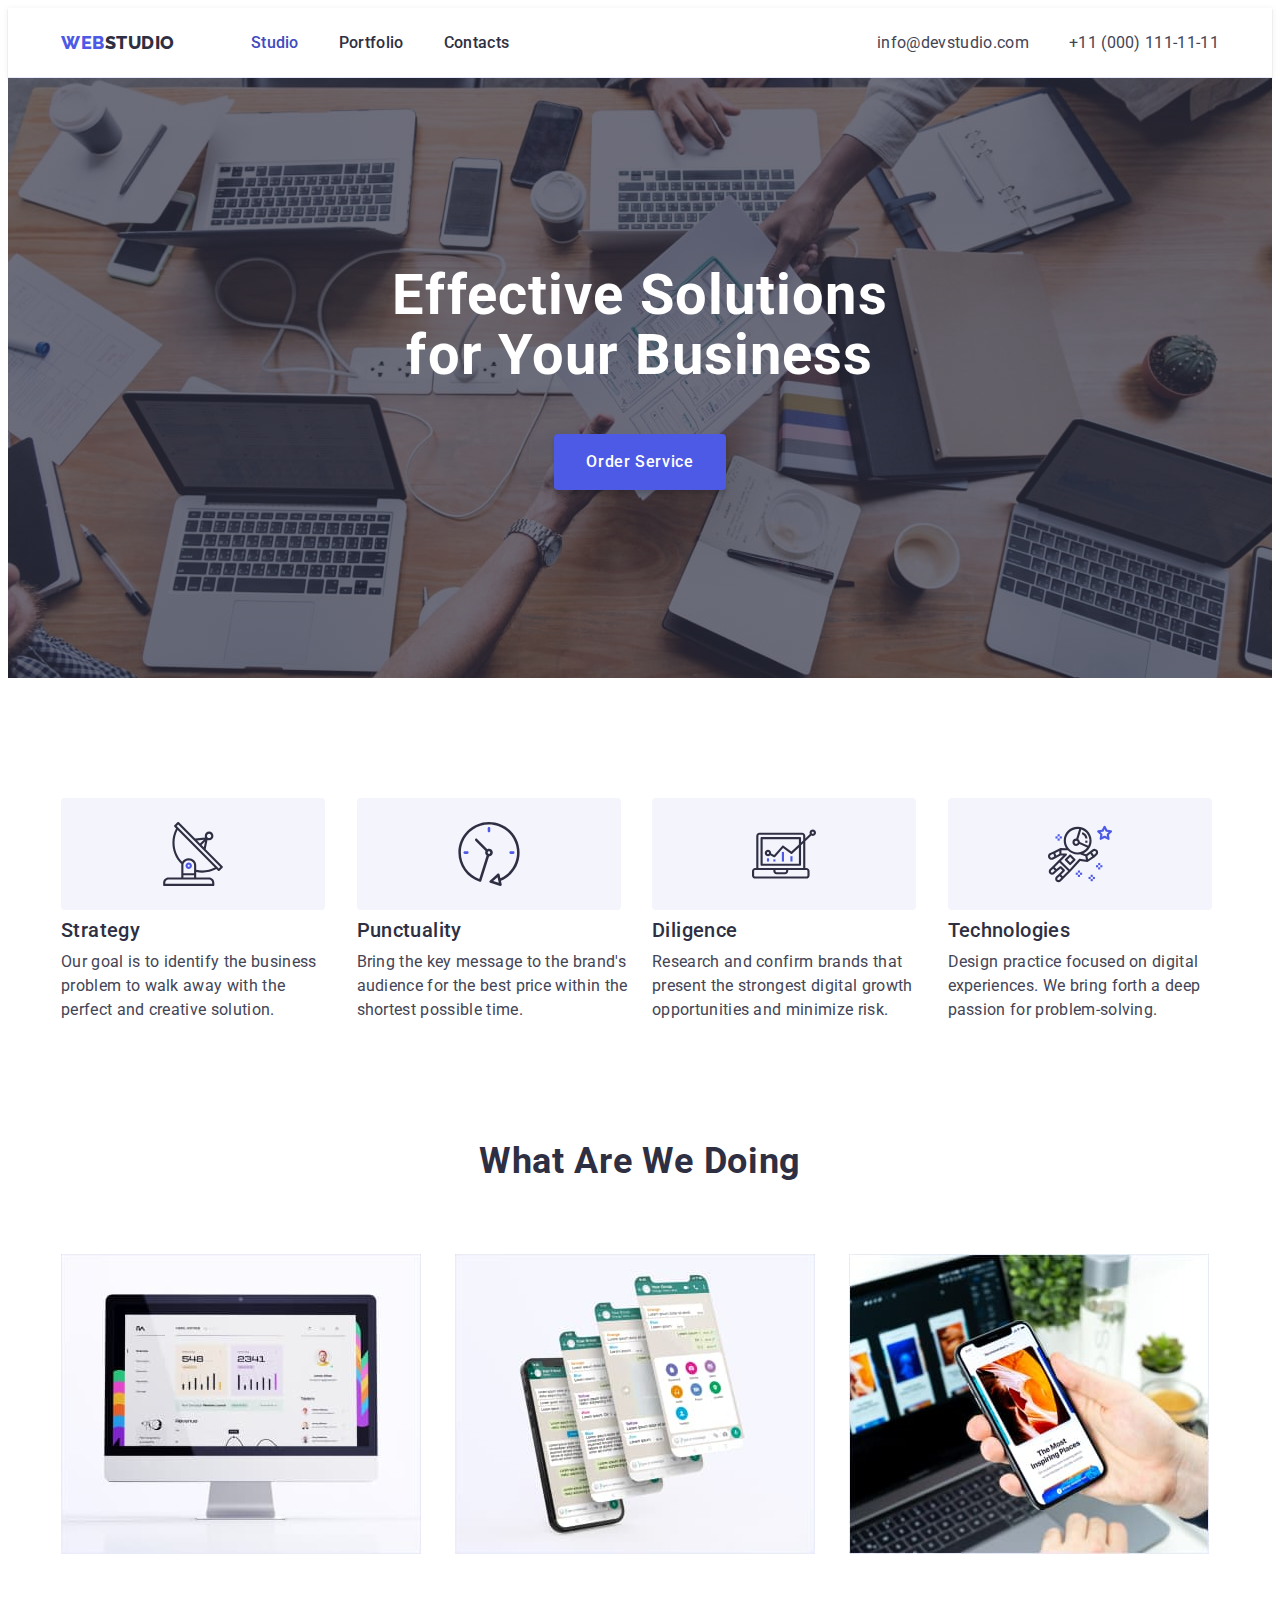
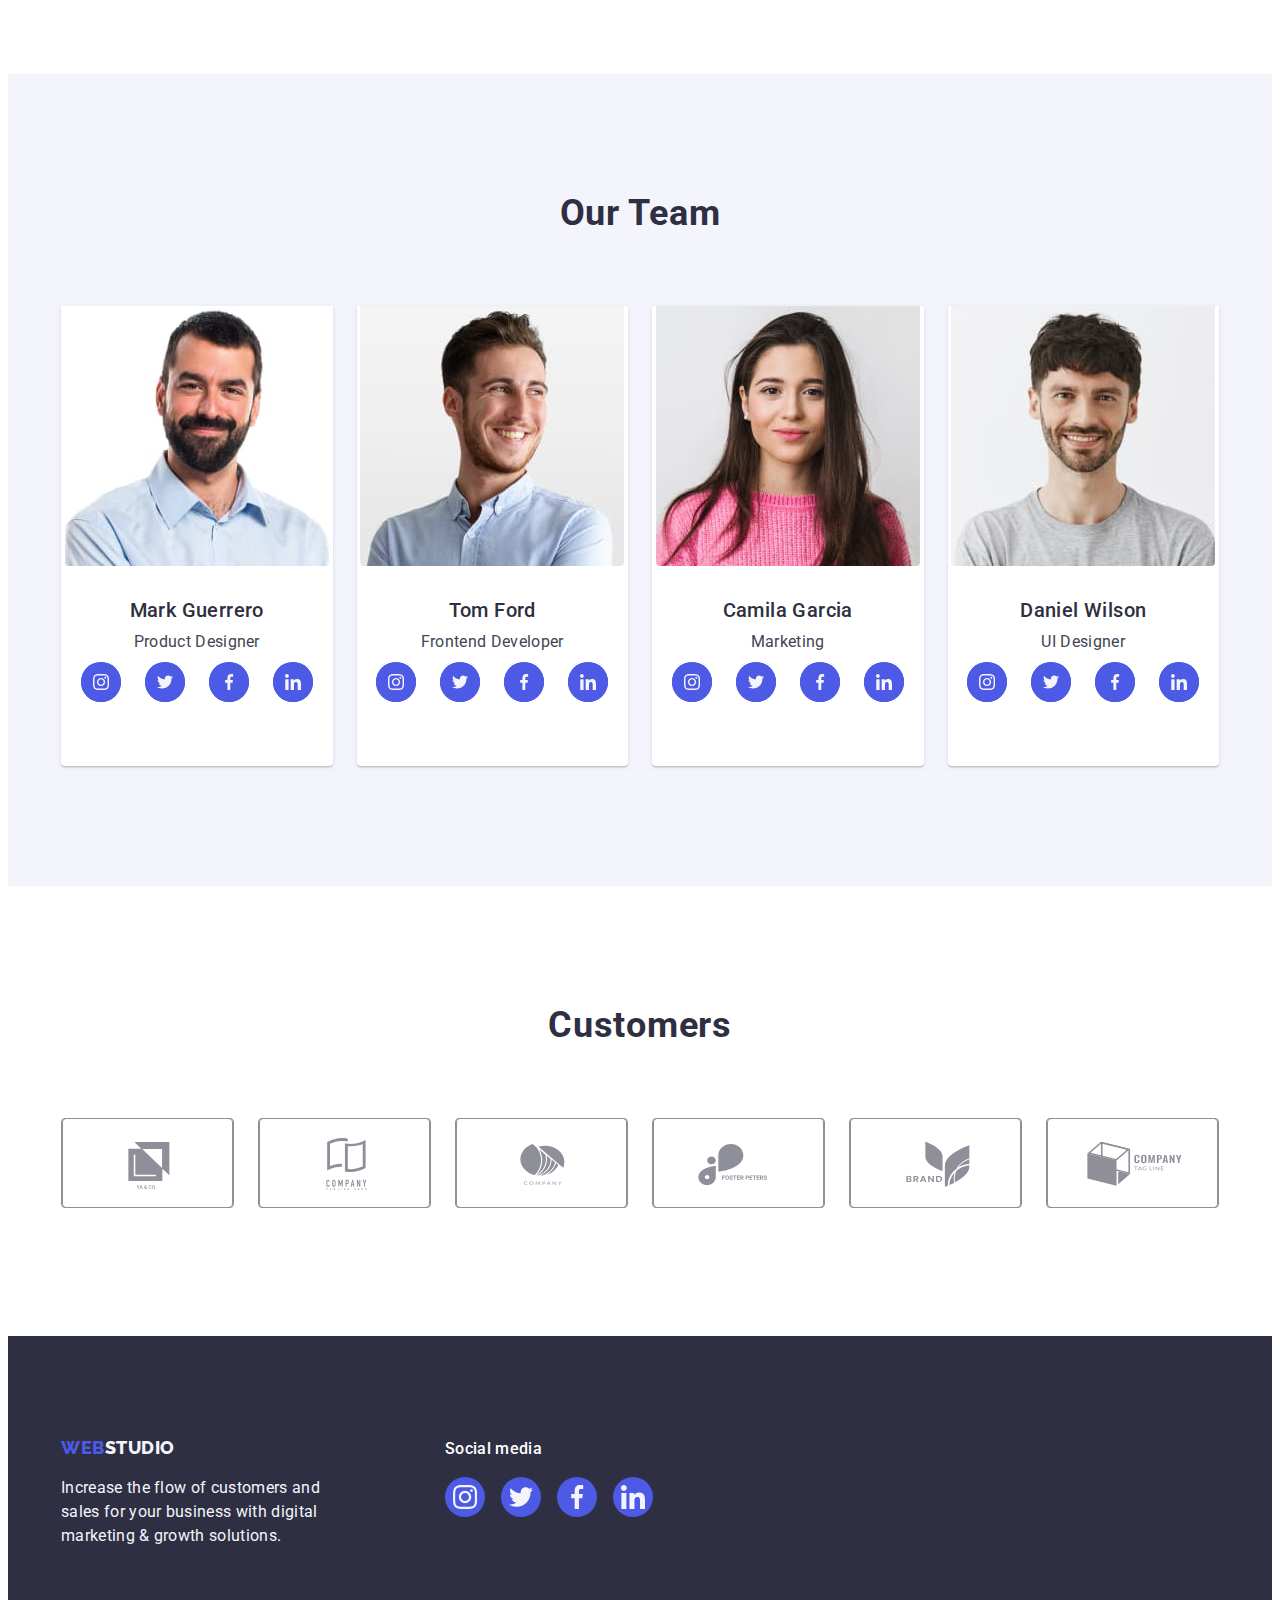
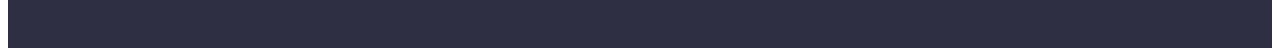
==== commit 74b8c85a: "markup6" ====
--- a/index.html
+++ b/index.html
@@ -452,11 +452,9 @@
     <div class="backdrop is-hidden" data-modal>
         <div class="modal">
             <button type="button" class="modal-close-btn" data-modal-close>
-                <a class="close-btn" href="" target="_blank">
-                    <svg class="close-btn-icon" width="8" height="8">
-                        <use href="./images/icons.svg#icon-close-btn"></use>
-                    </svg>
-                </a>
+                <svg class="close-btn-icon" width="8" height="8">
+                    <use href="./images/icons.svg#icon-close-btn"></use>
+                </svg>
             </button>
         </div>
     </div>
--- a/css/styles.css
+++ b/css/styles.css
@@ -136,6 +136,9 @@
 gap: 40px;
 }
 
+.header-address-item {
+transition: color 250ms cubic-bezier(0.4, 0, 0.2, 1);
+}
 
 .header-address-contact {
 font-style: normal;
@@ -376,7 +379,7 @@
 }
 
 .team-worker {
-padding-top: 32px 0;
+padding: 32px 0;
 }
 
 .team-socials{
@@ -473,13 +476,13 @@
 }
 
 .customers-link {
+display: flex;
+align-items: center;
+justify-content: center;
 width: 100%;
 height: 100%;
 border: 1px solid var(--lightslate-cl);
 border-radius: 4px;
-display: flex;
-align-items: center;
-justify-content: center;
 color: var(--lightslate-cl);
 transition: border-color 250ms cubic-bezier(0.4, 0, 0.2, 1), color 250ms cubic-bezier(0.4, 0, 0.2, 1);
 }
@@ -646,6 +649,7 @@
 border: none;
 border: 1px solid #e7e9fc;
 border-radius: 4px;
+transition:  color 250ms cubic-bezier(0.4, 0, 0.2, 1), background-color 250ms cubic-bezier(0.4, 0, 0.2, 1), border-color 250ms cubic-bezier(0.4, 0, 0.2, 1), box-shadow 250ms cubic-bezier(0.4, 0, 0.2, 1); 
 }
 
 .portfolio-category-btn:hover,
@@ -744,6 +748,14 @@
 line-height: 1.5;
 letter-spacing: 0.02em;
 color: var(--cloud, #F4F4FD);
+position: absolute;
+top: 0;
+padding: 40px 32px;
+background-color: var(--iris-cl);
+height: 100%;
+width: 100%;
+transform: translateY(100%);
+transition: transform 250ms cubic-bezier(0.4, 0, 0.2, 1);
 }
 
 .tabs-cover-wrap {
